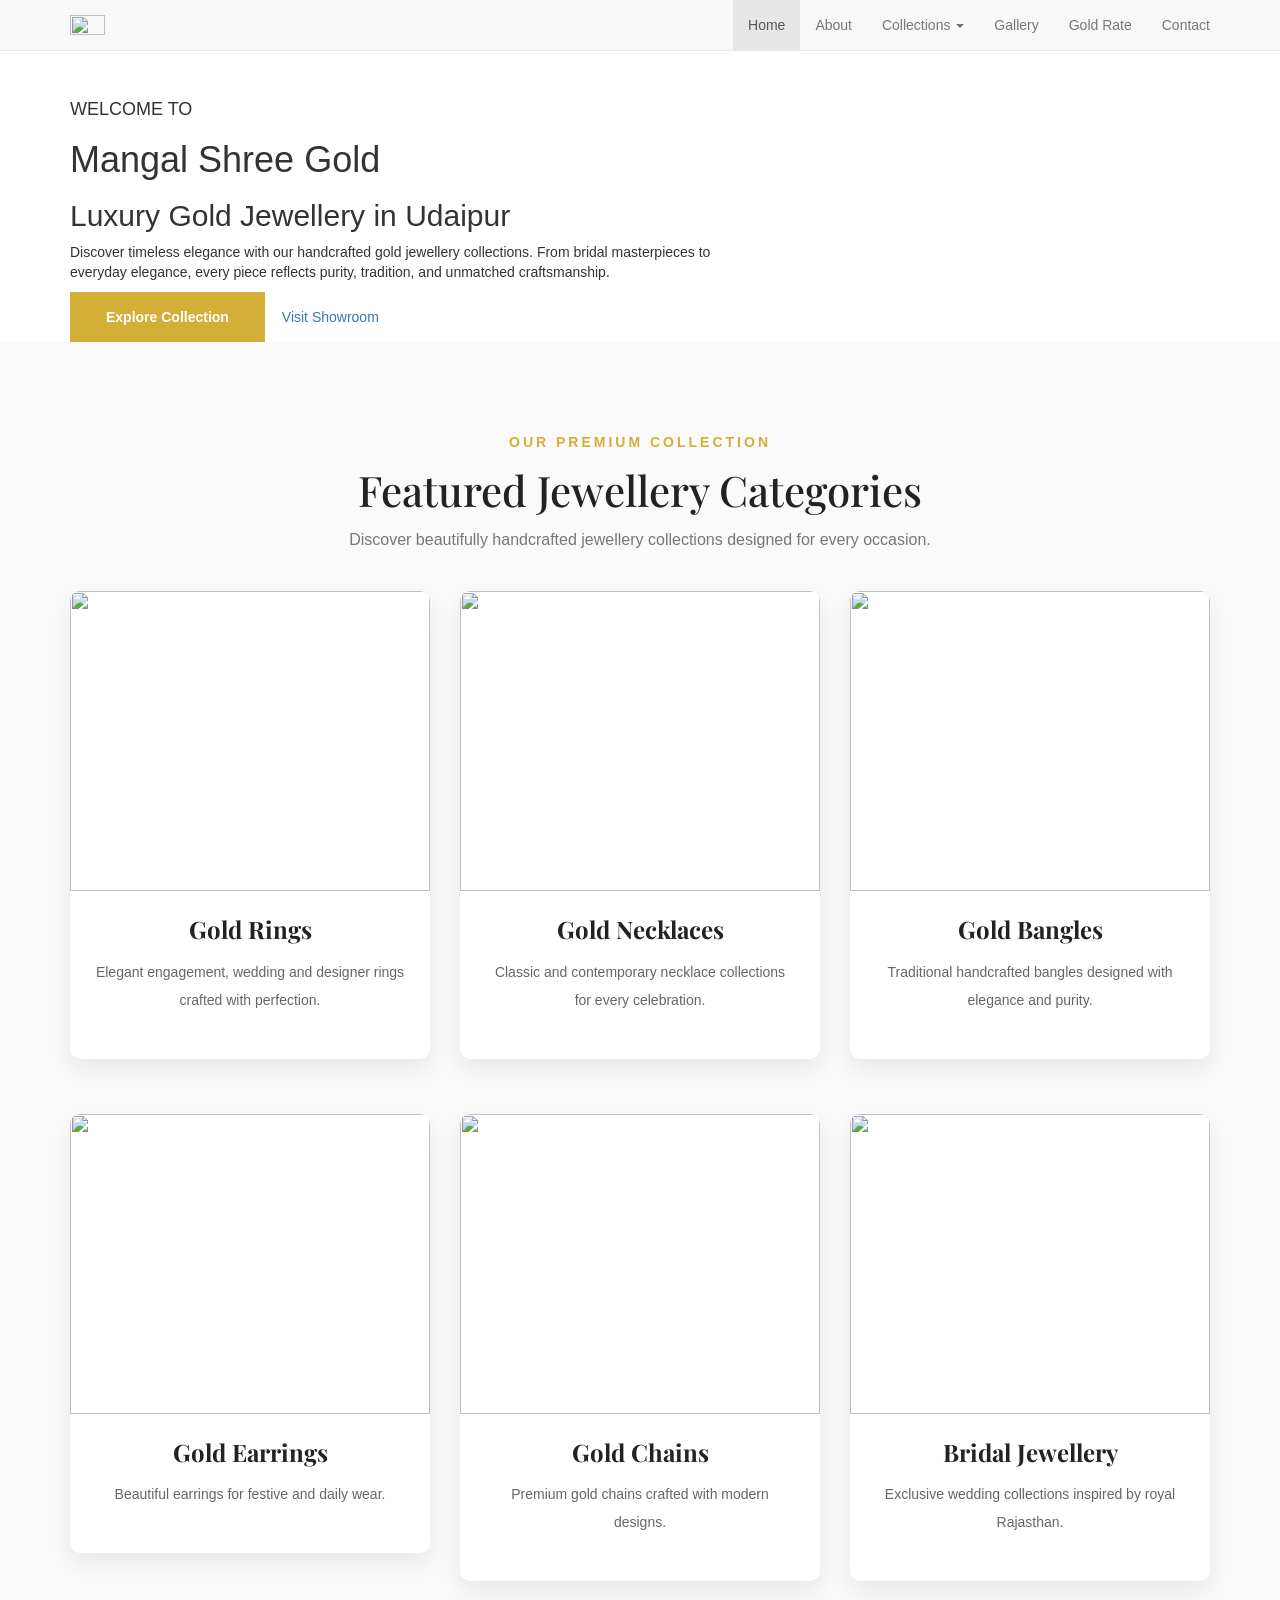
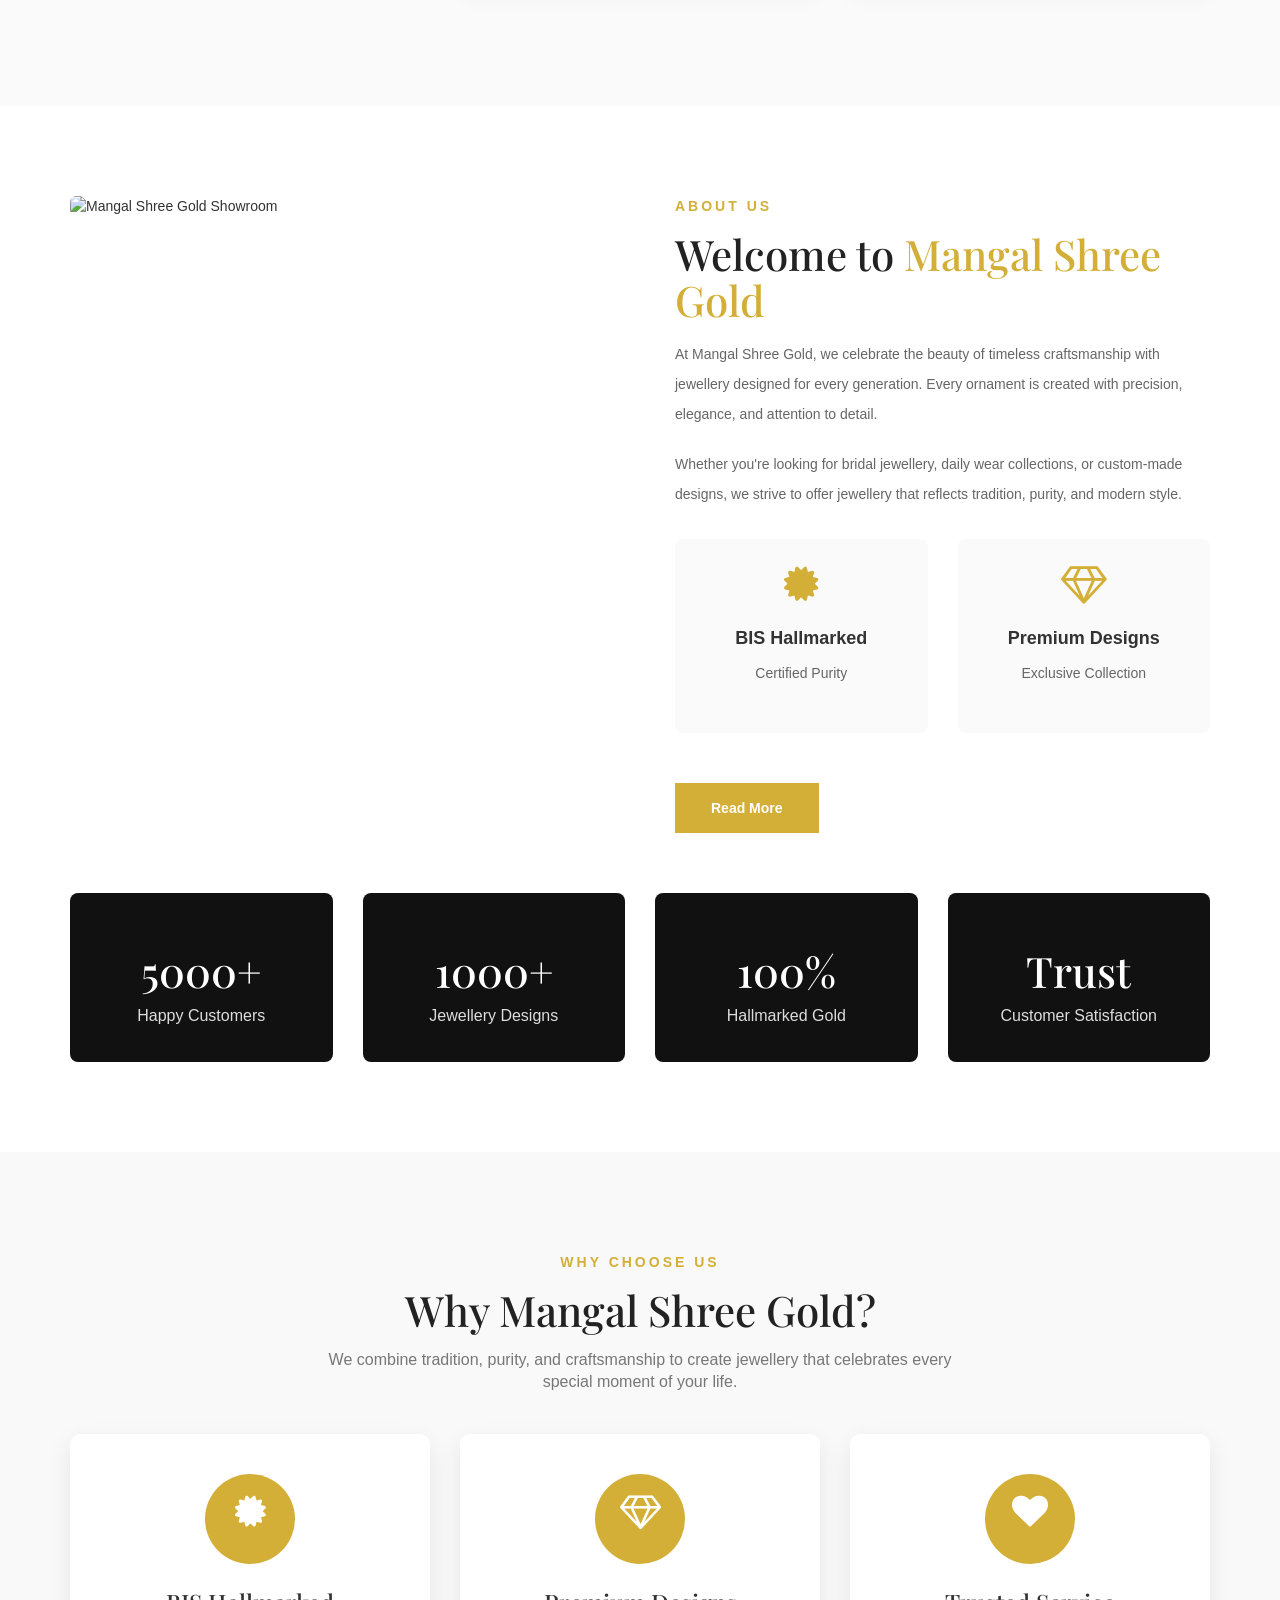
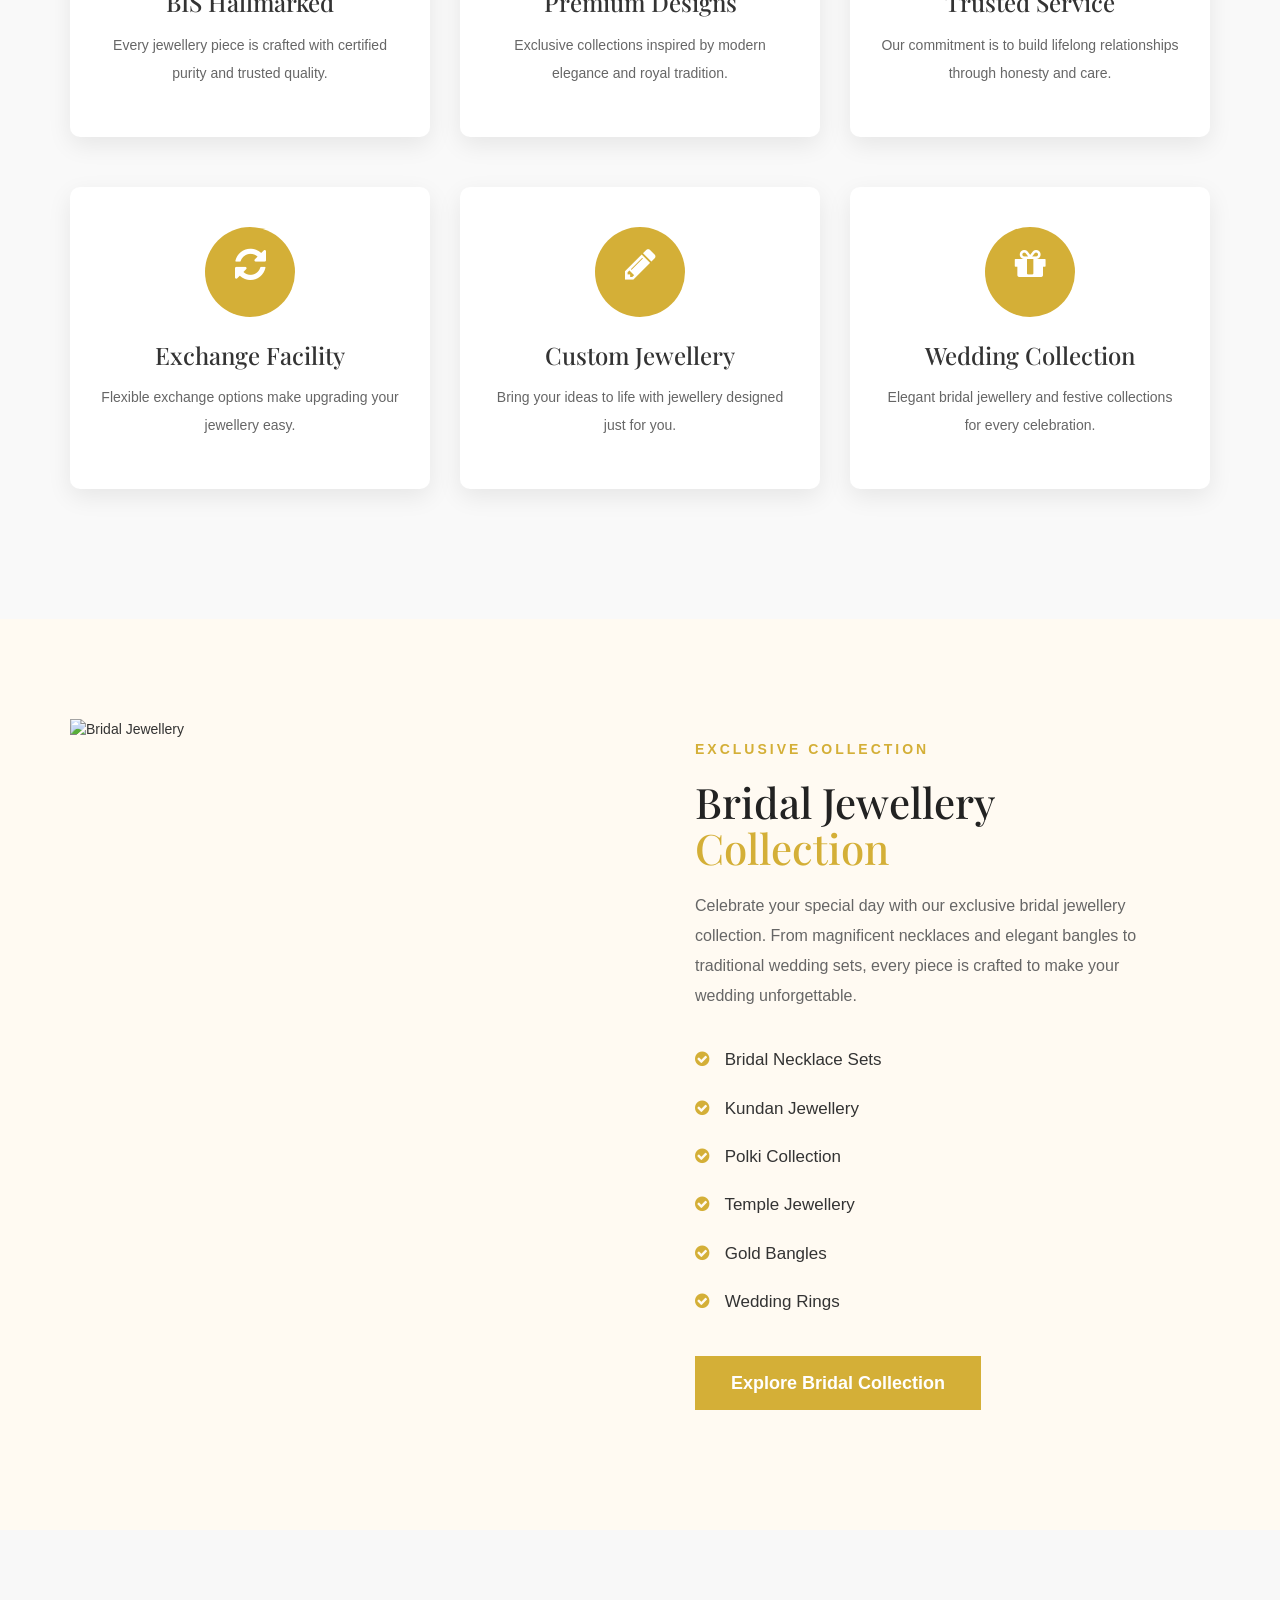
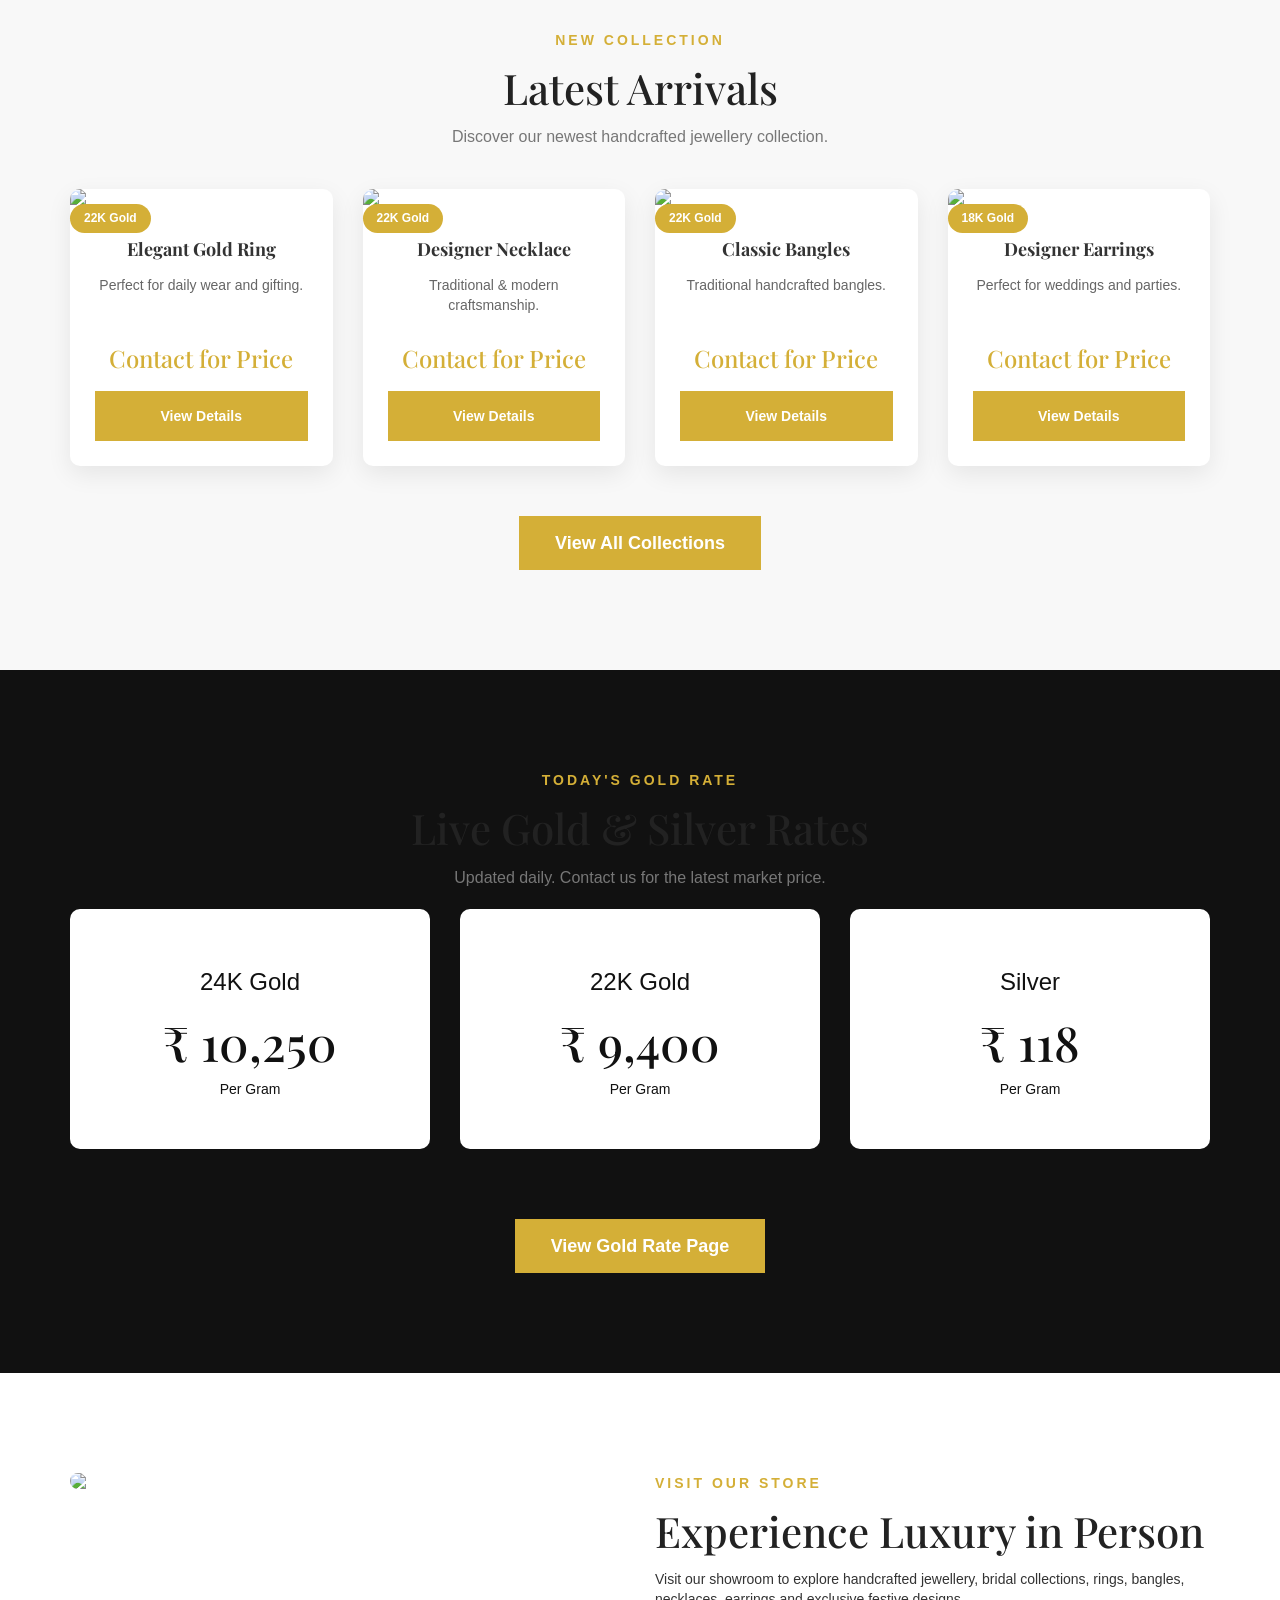
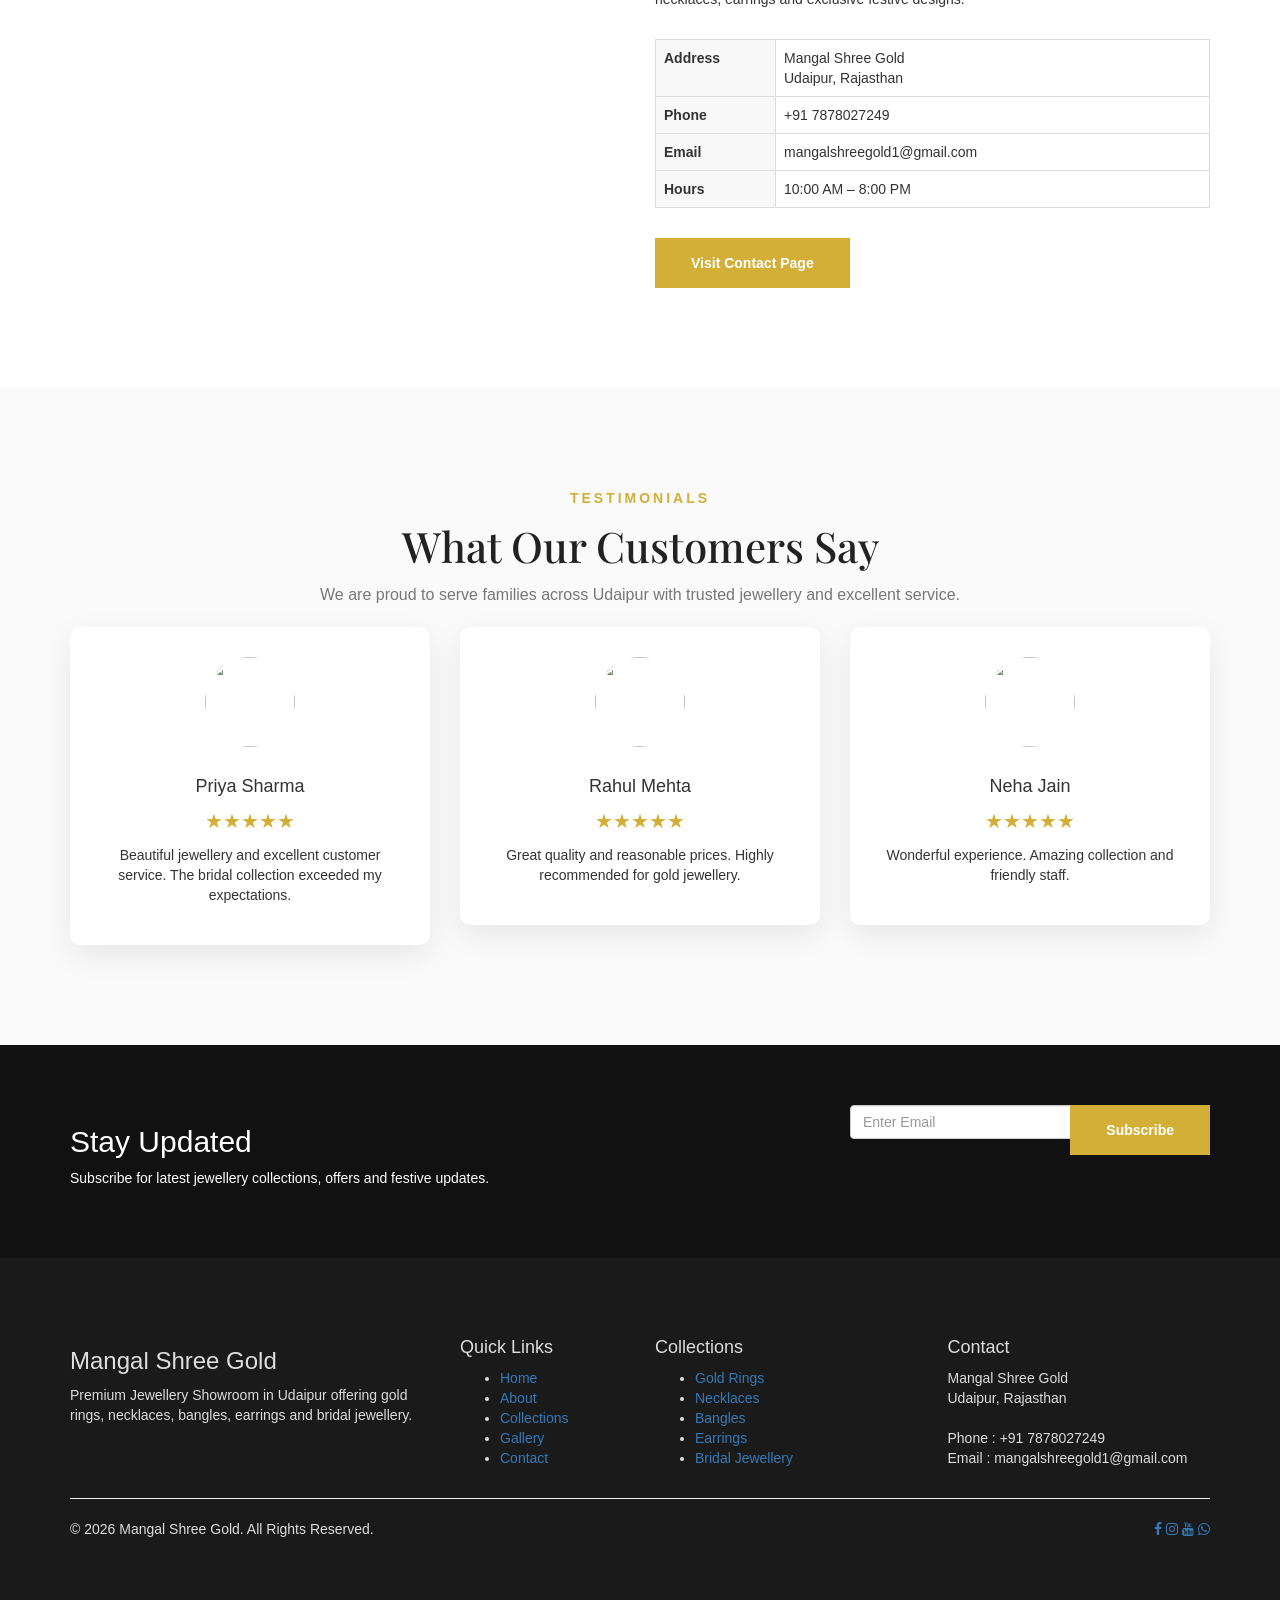
==== index.html @ 7ded0cdd "Add files via upload" ====
<!DOCTYPE html>
<html lang="en">
<head>

<meta charset="UTF-8">
<meta http-equiv="X-UA-Compatible" content="IE=edge">
<meta name="viewport" content="width=device-width, initial-scale=1">

<title>Mangal Shree Gold | Premium Jewellery Showroom in Udaipur</title>

<meta name="description" content="Mangal Shree Gold - Premium Gold Jewellery Showroom in Udaipur. Explore Gold Rings, Necklaces, Bangles, Earrings, Bridal Jewellery and more.">

<meta name="keywords" content="Gold Jewellery Udaipur, Bridal Jewellery, Gold Rings, Gold Necklace, Hallmark Jewellery">

<!-- Bootstrap 3 -->

<link rel="stylesheet"
href="https://maxcdn.bootstrapcdn.com/bootstrap/3.4.1/css/bootstrap.min.css">

<!-- Google Fonts -->

<link href="https://fonts.googleapis.com/css?family=Playfair+Display:400,700|Open+Sans:300,400,600" rel="stylesheet">

<!-- Font Awesome -->

<link rel="stylesheet"
href="https://cdnjs.cloudflare.com/ajax/libs/font-awesome/4.7.0/css/font-awesome.min.css">

<!-- Main CSS -->

<link rel="stylesheet" href="style.css">
<link rel="canonical" href="https://mangalshreegold.com/">

</head>

<body>

<!-- ===========================
TOP HEADER
============================ -->

<div class="top-bar">

<div class="container">

<div class="row">

<div class="col-sm-6">

<p>

<i class="fa fa-phone"></i>

+91 7878027249



<i class="fa fa-envelope"></i>

    mangalshreegold1@gmail.com

</p>

</div>

<div class="col-sm-6 text-right">

<a href="https://www.facebook.com/profile.php?id=61591047127861">
<i class="fa fa-facebook"></i>
</a>

<a href="https://www.instagram.com/mangalshreegold/?hl=enz">
<i class="fa fa-instagram"></i>
</a>

<a href="#">
<i class="fa fa-youtube"></i>
</a>

<a href="#">
<i class="fa fa-whatsapp"></i>
</a>

</div>

</div>

</div>

</div>

<!-- ===========================
NAVIGATION
============================ -->

<nav class="navbar navbar-default navbar-fixed-top main-navbar">

<div class="container">

<div class="navbar-header">

<button type="button"
class="navbar-toggle collapsed"
data-toggle="collapse"
data-target="#mainMenu">

<span class="icon-bar"></span>

<span class="icon-bar"></span>

<span class="icon-bar"></span>

</button>

<a class="navbar-brand" href="index.html">

<img src="images/MSG LOGO.jpg" 
class ="img-responsive logo" height="35px" width="35px" >

</a>

</div>

<div class="collapse navbar-collapse"
id="mainMenu">

<ul class="nav navbar-nav navbar-right">

<li class="active">

<a href="index.html">
Home
</a>

</li>

<li>

<a href="about.html">
About
</a>

</li>

<li class="dropdown">

<a href="#"
class="dropdown-toggle"
data-toggle="dropdown">

Collections

<span class="caret"></span>

</a>

<ul class="dropdown-menu">

<li>

<a href="rings.html">
Gold Rings
</a>

</li>

<li>

<a href="necklaces.html">
Necklaces
</a>

</li>

<li>

<a href="bangles.html">
Bangles
</a>

</li>

<li>

<a href="earrings.html">
Earrings
</a>

</li>

<li>

<a href="chains.html">
Chains
</a>

</li>

<li>

<a href="bridal.html">
Bridal Jewellery
</a>

</li>

</ul>

</li>

<li>

<a href="gallery.html">
Gallery
</a>

</li>

<li>

<a href="gold-rate.html">
Gold Rate
</a>

</li>

<li>

<a href="contact.html">
Contact
</a>

</li>

</ul>

</div>

</div>

</nav>

<!-- ===========================
HERO SECTION
============================ -->

<section class="hero-section">

<div class="hero-overlay">

<div class="container">

<div class="row">

<div class="col-md-7">

<div class="hero-content">
<H1></H1><BR></BR>
<h4>
WELCOME TO
</h4>

<h1>

Mangal Shree Gold

</h1>

<h2>

Luxury Gold Jewellery

in Udaipur

</h2>

<p>

Discover timeless elegance with our handcrafted gold jewellery collections.
From bridal masterpieces to everyday elegance, every piece reflects purity,
tradition, and unmatched craftsmanship.

</p>

<a href="collections.html"
class="btn btn-gold">

Explore Collection

</a>

<a href="contact.html"
class="btn btn-outline">

Visit Showroom

</a>

</div>

</div>

</div>

</div>

</div>

</section>

<!-- ===========================
NEXT SECTION STARTS HERE
Featured Collections
============================ -->
<!-- =========================================
FEATURED COLLECTIONS
========================================= -->

<section class="featured-section">

    <div class="container">
    
    <div class="row">
    
    <div class="col-md-12 text-center">
    
    <span class="section-subtitle">
    Our Premium Collection
    </span>
    
    <h2 class="section-title">
    Featured Jewellery Categories
    </h2>
    
    <p class="section-description">
    
    Discover beautifully handcrafted jewellery collections
    designed for every occasion.
    
    </p>
    
    </div>
    
    </div>
    
    <br><br>
    
    <div class="row">
    
    <!-- Rings -->
    
    <div class="col-md-4 col-sm-6">
    
    <div class="collection-card">
    
    <div class="collection-images">
    
    <img src="images/ring.jpg"
    class="img-responsive">
    
    <div class="collection-overlay">
    
    <a href="rings.html"
    class="btn btn-gold">
    
    View Collection
    
    </a>
    
    </div>
    
    </div>
    
    <div class="collection-content">
    
    <h3>Gold Rings</h3>
    
    <p>
    
    Elegant engagement,
    wedding and designer rings
    crafted with perfection.
    
    </p>
    
    </div>
    
    </div>
    
    </div>
    
    <!-- Necklace -->
    
    <div class="col-md-4 col-sm-6">
    
    <div class="collection-card">
    
    <div class="collection-images">
    
    <img src="images/nacklace.jpg"
    class="img-responsive">
    
    <div class="collection-overlay">
    
    <a href="necklaces.html"
    class="btn btn-gold">
    
    View Collection
    
    </a>
    
    </div>
    
    </div>
    
    <div class="collection-content">
    
    <h3>Gold Necklaces</h3>
    
    <p>
    
    Classic and contemporary
    necklace collections
    for every celebration.
    
    </p>
    
    </div>
    
    </div>
    
    </div>
    
    <!-- Bangles -->
    
    <div class="col-md-4 col-sm-6">
    
    <div class="collection-card">
    
    <div class="collection-images">
    
    <img src="images/bangales.jpg"
    class="img-responsive">
    
    <div class="collection-overlay">
    
    <a href="bangles.html"
    class="btn btn-gold">
    
    View Collection
    
    </a>
    
    </div>
    
    </div>
    
    <div class="collection-content">
    
    <h3>Gold Bangles</h3>
    
    <p>
    
    Traditional handcrafted bangles
    designed with elegance
    and purity.
    
    </p>
    
    </div>
    
    </div>
    
    </div>
    
    </div>
    
    <br>
    
    <div class="row">
    
    <!-- Earrings -->
    
    <div class="col-md-4 col-sm-6">
    
    <div class="collection-card">
    
    <div class="collection-images">
    
    <img src="images/earrings.jpg"
    class="img-responsive">
    
    <div class="collection-overlay">
    
    <a href="earrings.html"
    class="btn btn-gold">
    
    View Collection
    
    </a>
    
    </div>
    
    </div>
    
    <div class="collection-content">
    
    <h3>Gold Earrings</h3>
    
    <p>
    
    Beautiful earrings
    for festive and
    daily wear.
    
    </p>
    
    </div>
    
    </div>
    
    </div>
    
    <!-- Chains -->
    
    <div class="col-md-4 col-sm-6">
    
    <div class="collection-card">
    
    <div class="collection-images">
    
    <img src="images/chain.jpg"
    class="img-responsive">
    
    <div class="collection-overlay">
    
    <a href="chains.html"
    class="btn btn-gold">
    
    View Collection
    
    </a>
    
    </div>
    
    </div>
    
    <div class="collection-content">
    
    <h3>Gold Chains</h3>
    
    <p>
    
    Premium gold chains
    crafted with modern
    designs.
    
    </p>
    
    </div>
    
    </div>
    
    </div>
    
    <!-- Bridal -->
    
    <div class="col-md-4 col-sm-6">
    
    <div class="collection-card">
    
    <div class="collection-images">
    
    <img src="images/bridal jewellery.jpg"
    class="img-responsive">
    
    <div class="collection-overlay">
    
    <a href="bridal.html"
    class="btn btn-gold">
    
    View Collection
    
    </a>
    
    </div>
    
    </div>
    
    <div class="collection-content">
    
    <h3>Bridal Jewellery</h3>
    
    <p>
    
    Exclusive wedding
    collections inspired by
    royal Rajasthan.
    
    </p>
    
    </div>
    
    </div>
    
    </div>
    
    </div>
    
    </div>
    
    </section>
    <!-- ==========================================
ABOUT SECTION
=========================================== -->

<section class="about-section">

    <div class="container">
    
    <div class="row">
    
    <!-- Left images -->
    
    <div class="col-md-6">
    
    <div class="about-images">
    
    <img src="images/MSG LOGO.jpg"
    class="img-responsive img-rounded"
    alt="Mangal Shree Gold Showroom">
    
    </div>
    
    </div>
    
    <!-- Right Content -->
    
    <div class="col-md-6">
    
    <div class="about-content">
    
    <span class="section-subtitle">
    
    ABOUT US
    
    </span>
    
    <h2 class="section-title">
    
    Welcome to
    
    <span class="gold-text">
    
    Mangal Shree Gold
    
    </span>
    
    </h2>
    
    <p>
    
    At Mangal Shree Gold, we celebrate the beauty of timeless craftsmanship
    with jewellery designed for every generation. Every ornament is created
    with precision, elegance, and attention to detail.
    
    </p>
    
    <p>
    
    Whether you're looking for bridal jewellery, daily wear collections,
    or custom-made designs, we strive to offer jewellery that reflects
    tradition, purity, and modern style.
    
    </p>
    
    <div class="row about-feature">
    
    <div class="col-xs-6">
    
    <div class="feature-box">
    
    <i class="fa fa-certificate"></i>
    
    <h4>BIS Hallmarked</h4>
    
    <p>Certified Purity</p>
    
    </div>
    
    </div>
    
    <div class="col-xs-6">
    
    <div class="feature-box">
    
    <i class="fa fa-diamond"></i>
    
    <h4>Premium Designs</h4>
    
    <p>Exclusive Collection</p>
    
    </div>
    
    </div>
    
    </div>
    
    <a href="about.html" class="btn btn-gold">
    
    Read More
    
    </a>
    
    </div>
    
    </div>
    
    </div>
    
    <br><br>
    
    <!-- Statistics -->
    
    <div class="row">
    
    <div class="col-md-3 col-sm-6">
    
    <div class="counter-box">
    
    <h2>5000+</h2>
    
    <p>Happy Customers</p>
    
    </div>
    
    </div>
    
    <div class="col-md-3 col-sm-6">
    
    <div class="counter-box">
    
    <h2>1000+</h2>
    
    <p>Jewellery Designs</p>
    
    </div>
    
    </div>
    
    <div class="col-md-3 col-sm-6">
    
    <div class="counter-box">
    
    <h2>100%</h2>
    
    <p>Hallmarked Gold</p>
    
    </div>
    
    </div>
    
    <div class="col-md-3 col-sm-6">
    
    <div class="counter-box">
    
    <h2>Trust</h2>
    
    <p>Customer Satisfaction</p>
    
    </div>
    
    </div>
    
    </div>
    
    </div>
    
    </section>
    <!-- ==========================================
WHY CHOOSE US
=========================================== -->

<section class="why-section">

    <div class="container">
    
    <div class="row">
    
    <div class="col-md-12 text-center">
    
    <span class="section-subtitle">
    WHY CHOOSE US
    </span>
    
    <h2 class="section-title">
    Why Mangal Shree Gold?
    </h2>
    
    <p class="section-description">
    
    We combine tradition, purity, and craftsmanship to create jewellery that
    celebrates every special moment of your life.
    
    </p>
    
    </div>
    
    </div>
    
    <br><br>
    
    <div class="row">
    
    <!-- Card 1 -->
    
    <div class="col-md-4 col-sm-6">
    
    <div class="why-card">
    
    <div class="icon-circle">
    
    <i class="fa fa-certificate"></i>
    
    </div>
    
    <h3>BIS Hallmarked</h3>
    
    <p>
    
    Every jewellery piece is crafted with certified purity and trusted quality.
    
    </p>
    
    </div>
    
    </div>
    
    <!-- Card 2 -->
    
    <div class="col-md-4 col-sm-6">
    
    <div class="why-card">
    
    <div class="icon-circle">
    
    <i class="fa fa-diamond"></i>
    
    </div>
    
    <h3>Premium Designs</h3>
    
    <p>
    
    Exclusive collections inspired by modern elegance and royal tradition.
    
    </p>
    
    </div>
    
    </div>
    
    <!-- Card 3 -->
    
    <div class="col-md-4 col-sm-6">
    
    <div class="why-card">
    
    <div class="icon-circle">
    
    <i class="fa fa-heart"></i>
    
    </div>
    
    <h3>Trusted Service</h3>
    
    <p>
    
    Our commitment is to build lifelong relationships through honesty and care.
    
    </p>
    
    </div>
    
    </div>
    
    </div>
    
    <br>
    
    <div class="row">
    
    <!-- Card 4 -->
    
    <div class="col-md-4 col-sm-6">
    
    <div class="why-card">
    
    <div class="icon-circle">
    
    <i class="fa fa-refresh"></i>
    
    </div>
    
    <h3>Exchange Facility</h3>
    
    <p>
    
    Flexible exchange options make upgrading your jewellery easy.
    
    </p>
    
    </div>
    
    </div>
    
    <!-- Card 5 -->
    
    <div class="col-md-4 col-sm-6">
    
    <div class="why-card">
    
    <div class="icon-circle">
    
    <i class="fa fa-pencil"></i>
    
    </div>
    
    <h3>Custom Jewellery</h3>
    
    <p>
    
    Bring your ideas to life with jewellery designed just for you.
    
    </p>
    
    </div>
    
    </div>
    
    <!-- Card 6 -->
    
    <div class="col-md-4 col-sm-6">
    
    <div class="why-card">
    
    <div class="icon-circle">
    
    <i class="fa fa-gift"></i>
    
    </div>
    
    <h3>Wedding Collection</h3>
    
    <p>
    
    Elegant bridal jewellery and festive collections for every celebration.
    
    </p>
    
    </div>
    
    </div>
    
    </div>
    
    </div>
    
    </section>
    <!-- ==========================================
BRIDAL COLLECTION
=========================================== -->

<section class="bridal-section">

    <div class="container">

        <div class="row">

            <!-- Bridal images -->

            <div class="col-md-6">

                <div class="bridal-images">

                    <img src="images/bridal jewellery.jpg"
                         class="img-responsive"
                         alt="Bridal Jewellery">

                </div>

            </div>

            <!-- Bridal Content -->

            <div class="col-md-6">

                <div class="bridal-content">

                    <span class="section-subtitle">
                        EXCLUSIVE COLLECTION
                    </span>

                    <h2 class="section-title">

                        Bridal Jewellery
                        <span class="gold-text">
                            Collection
                        </span>

                    </h2>

                    <p>

                        Celebrate your special day with our exclusive bridal
                        jewellery collection. From magnificent necklaces and
                        elegant bangles to traditional wedding sets, every piece
                        is crafted to make your wedding unforgettable.

                    </p>

                    <ul class="bridal-list">

                        <li>
                            <i class="fa fa-check-circle"></i>
                            Bridal Necklace Sets
                        </li>

                        <li>
                            <i class="fa fa-check-circle"></i>
                            Kundan Jewellery
                        </li>

                        <li>
                            <i class="fa fa-check-circle"></i>
                            Polki Collection
                        </li>

                        <li>
                            <i class="fa fa-check-circle"></i>
                            Temple Jewellery
                        </li>

                        <li>
                            <i class="fa fa-check-circle"></i>
                            Gold Bangles
                        </li>

                        <li>
                            <i class="fa fa-check-circle"></i>
                            Wedding Rings
                        </li>

                    </ul>

                    <br>

                    <a href="bridal.html" class="btn btn-gold btn-lg">

                        Explore Bridal Collection

                    </a>

                </div>

            </div>

        </div>

    </div>

</section>
<!-- ==========================================
LATEST ARRIVALS
========================================== -->

<section class="latest-section">

    <div class="container">
    
    <div class="row">
    
    <div class="col-md-12 text-center">
    
    <span class="section-subtitle">
    
    NEW COLLECTION
    
    </span>
    
    <h2 class="section-title">
    
    Latest Arrivals
    
    </h2>
    
    <p class="section-description">
    
    Discover our newest handcrafted jewellery collection.
    
    </p>
    
    </div>
    
    </div>
    
    <br><br>
    
    <div class="row">
    
    <!-- Product 1 -->
    
    <div class="col-md-3 col-sm-6">
    
    <div class="product-card">
    
    <div class="product-images">
    
    <img src="images/ring.jpg"
    class="img-responsive">
    
    <span class="product-tag">
    
    22K Gold
    
    </span>
    
    </div>
    
    <div class="product-content">
    
    <h4>Elegant Gold Ring</h4>
    
    <p>
    
    Perfect for daily wear and gifting.
    
    </p>
    
    <h3>
    
    Contact for Price
    
    </h3>
    
    <a href="rings.html"
    class="btn btn-gold btn-block">
    
    View Details
    
    </a>
    
    </div>
    
    </div>
    
    </div>
    
    <!-- Product 2 -->
    
    <div class="col-md-3 col-sm-6">
    
    <div class="product-card">
    
    <div class="product-images">
    
    <img src="images/nacklace.jpg"
    class="img-responsive">
    
    <span class="product-tag">
    
    22K Gold
    
    </span>
    
    </div>
    
    <div class="product-content">
    
    <h4>Designer Necklace</h4>
    
    <p>
    
    Traditional & modern craftsmanship.
    
    </p>
    
    <h3>
    
    Contact for Price
    
    </h3>
    
    <a href="necklaces.html"
    class="btn btn-gold btn-block">
    
    View Details
    
    </a>
    
    </div>
    
    </div>
    
    </div>
    
    <!-- Product 3 -->
    
    <div class="col-md-3 col-sm-6">
    
    <div class="product-card">
    
    <div class="product-images">
    
    <img src="images/bangales.jpg"
    class="img-responsive">
    
    <span class="product-tag">
    
    22K Gold
    
    </span>
    
    </div>
    
    <div class="product-content">
    
    <h4>Classic Bangles</h4>
    
    <p>
    
    Traditional handcrafted bangles.
    
    </p>
    
    <h3>
    
    Contact for Price
    
    </h3>
    
    <a href="bangles.html"
    class="btn btn-gold btn-block">
    
    View Details
    
    </a>
    
    </div>
    
    </div>
    
    </div>
    
    <!-- Product 4 -->
    
    <div class="col-md-3 col-sm-6">
    
    <div class="product-card">
    
    <div class="product-images">
    
    <img src="images/earrings.jpg"
    class="img-responsive">
    
    <span class="product-tag">
    
    18K Gold
    
    </span>
    
    </div>
    
    <div class="product-content">
    
    <h4>Designer Earrings</h4>
    
    <p>
    
    Perfect for weddings and parties.
    
    </p>
    
    <h3>
    
    Contact for Price
    
    </h3>
    
    <a href="earrings.html"
    class="btn btn-gold btn-block">
    
    View Details
    
    </a>
    
    </div>
    
    </div>
    
    </div>
    
    </div>
    
    <br>
    
    <div class="text-center">
    
    <a href="collections.html"
    class="btn btn-lg btn-gold">
    
    View All Collections
    
    </a>
    
    </div>
    
    </div>
    
    </section>
    <!-- ==========================================
TODAY'S GOLD RATE
========================================== -->

<section class="gold-rate-section">

    <div class="container">
    
    <div class="row">
    
    <div class="col-md-12 text-center">
    
    <span class="section-subtitle">
    Today's Gold Rate
    </span>
    
    <h2 class="section-title">
    Live Gold & Silver Rates
    </h2>
    
    <p class="section-description">
    Updated daily. Contact us for the latest market price.
    </p>
    
    </div>
    
    </div>
    
    <br>
    
    <div class="row">
    
    <div class="col-md-4">
    
    <div class="rate-card">
    
    <h3>24K Gold</h3>
    
    <h1>₹ 10,250</h1>
    
    <p>Per Gram</p>
    
    </div>
    
    </div>
    
    <div class="col-md-4">
    
    <div class="rate-card">
    
    <h3>22K Gold</h3>
    
    <h1>₹ 9,400</h1>
    
    <p>Per Gram</p>
    
    </div>
    
    </div>
    
    <div class="col-md-4">
    
    <div class="rate-card">
    
    <h3>Silver</h3>
    
    <h1>₹ 118</h1>
    
    <p>Per Gram</p>
    
    </div>
    
    </div>
    
    </div>
    
    <div class="text-center" style="margin-top:40px;">
    
    <a href="gold-rate.html" class="btn btn-gold btn-lg">
    View Gold Rate Page
    </a>
    
    </div>
    
    </div>
    
    </section>
    
    <!-- ==========================================
    VISIT OUR SHOWROOM
    ========================================== -->
    
    <section class="showroom-section">
    
    <div class="container">
    
    <div class="row">
    
    <div class="col-md-6">
    
    <img src="images/MSG LOGO.jpg"
    class="img-responsive img-rounded">
    
    </div>
    
    <div class="col-md-6">
    
    <span class="section-subtitle">
    
    VISIT OUR STORE
    
    </span>
    
    <h2 class="section-title">
    
    Experience Luxury in Person
    
    </h2>
    
    <p>
    
    Visit our showroom to explore handcrafted jewellery,
    bridal collections, rings, bangles, necklaces,
    earrings and exclusive festive designs.
    
    </p>
    
    <table class="table table-bordered">
    
    <tr>
    
    <th>Address</th>
    
    <td>
    Mangal Shree Gold<br>
    Udaipur, Rajasthan
    </td>
    
    </tr>
    
    <tr>
    
    <th>Phone</th>
    
    <td>
    +91 7878027249
    </td>
    
    </tr>
    
    <tr>
    
    <th>Email</th>
    
    <td>
    mangalshreegold1@gmail.com
    </td>
    
    </tr>
    
    <tr>
    
    <th>Hours</th>
    
    <td>
    10:00 AM – 8:00 PM
    </td>
    
    </tr>
    
    </table>
    
    <a href="contact.html"
    class="btn btn-gold">
    
    Visit Contact Page
    
    </a>
    
    </div>
    
    </div>
    
    </div>
    
    </section>
    <!-- ==========================================
TESTIMONIALS
========================================== -->

<section class="testimonial-section">

    <div class="container">
    
    <div class="row">
    
    <div class="col-md-12 text-center">
    
    <span class="section-subtitle">
    Testimonials
    </span>
    
    <h2 class="section-title">
    What Our Customers Say
    </h2>
    
    <p class="section-description">
    We are proud to serve families across Udaipur with trusted jewellery and excellent service.
    </p>
    
    </div>
    
    </div>
    
    <br>
    
    <div class="row">
    
    <div class="col-md-4">
    
    <div class="testimonial-card">
    
    <img src="images/priya.jpg" class="img-circle customer-img">
    
    <h4>Priya Sharma</h4>
    
    <p class="stars">
    ★★★★★
    </p>
    
    <p>
    
    Beautiful jewellery and excellent customer service.
    The bridal collection exceeded my expectations.
    
    </p>
    
    </div>
    
    </div>
    
    <div class="col-md-4">
    
    <div class="testimonial-card">
    
    <img src="images/rahul.jpg" class="img-circle customer-img">
    
    <h4>Rahul Mehta</h4>
    
    <p class="stars">
    ★★★★★
    </p>
    
    <p>
    
    Great quality and reasonable prices.
    Highly recommended for gold jewellery.
    
    </p>
    
    </div>
    
    </div>
    
    <div class="col-md-4">
    
    <div class="testimonial-card">
    
    <img src="images/neha.jpg" class="img-circle customer-img">
    
    <h4>Neha Jain</h4>
    
    <p class="stars">
    ★★★★★
    </p>
    
    <p>
    
    Wonderful experience.
    Amazing collection and friendly staff.
    
    </p>
    
    </div>
    
    </div>
    
    </div>
    
    </div>
    
    </section>
    
    <!-- ==========================================
    NEWSLETTER
    ========================================== -->
    
    <section class="newsletter">
    
    <div class="container">
    
    <div class="row">
    
    <div class="col-md-8">
    
    <h2>
    
    Stay Updated
    
    </h2>
    
    <p>
    
    Subscribe for latest jewellery collections,
    offers and festive updates.
    
    </p>
    
    </div>
    
    <div class="col-md-4">
    
    <form>
    
    <div class="input-group">
    
    <input
    type="email"
    class="form-control"
    placeholder="Enter Email">
    
    <span class="input-group-btn">
    
    <button class="btn btn-gold">
    
    Subscribe
    
    </button>
    
    </span>
    
    </div>
    
    </form>
    
    </div>
    
    </div>
    
    </div>
    
    </section>
    
    <!-- ==========================================
    FOOTER
    ========================================== -->
    
    <footer class="footer">
    
    <div class="container">
    
    <div class="row">
    
    <div class="col-md-4">
    
    <h3>Mangal Shree Gold</h3>
    
    <p>
    
    Premium Jewellery Showroom in Udaipur
    offering gold rings, necklaces, bangles,
    earrings and bridal jewellery.
    
    </p>
    
    </div>
    
    <div class="col-md-2">
    
    <h4>Quick Links</h4>
    
    <ul class="footer-links">
    
    <li><a href="index.html">Home</a></li>
    
    <li><a href="about.html">About</a></li>
    
    <li><a href="collections.html">Collections</a></li>
    
    <li><a href="gallery.html">Gallery</a></li>
    
    <li><a href="contact.html">Contact</a></li>
    
    </ul>
    
    </div>
    
    <div class="col-md-3">
    
    <h4>Collections</h4>
    
    <ul class="footer-links">
    
    <li><a href="rings.html">Gold Rings</a></li>
    
    <li><a href="necklaces.html">Necklaces</a></li>
    
    <li><a href="bangles.html">Bangles</a></li>
    
    <li><a href="earrings.html">Earrings</a></li>
    
    <li><a href="bridal.html">Bridal Jewellery</a></li>
    
    </ul>
    
    </div>
    
    <div class="col-md-3">
    
    <h4>Contact</h4>
    
    <p>
    
    Mangal Shree Gold
    
    <br>
    
    Udaipur, Rajasthan
    
    <br><br>
    
    Phone :
    
    +91 7878027249
    
    <br>
    
    Email :
    
   mangalshreegold1@gmail.com
    
    </p>
    
    </div>
    
    </div>
    
    <hr>
    
    <div class="row">
    
    <div class="col-md-6">
    
    <p>
    
    © 2026 Mangal Shree Gold.
    
    All Rights Reserved.
    
    </p>
    
    </div>
    
    <div class="col-md-6 text-right">
    
    <a href="https://www.facebook.com/profile.php?id=61591047127861"><i class="fa fa-facebook"></i></a>
    
    <a href="https://www.instagram.com/mangalshreegold/"><i class="fa fa-instagram"></i></a>
    
    <a href="https://www.youtube.com/@MANGALSHREEGOLD"><i class="fa fa-youtube"></i></a>
    
    <a href="https://wa.me/917878027249"><i class="fa fa-whatsapp"></i></a>
    
    </div>
    
    </div>
    
    </div>
    
    </footer>
    
    <!-- Bootstrap JS -->
    
    <script src="https://ajax.googleapis.com/ajax/libs/jquery/3.7.1/jquery.min.js"></script>
    
    <script src="https://maxcdn.bootstrapcdn.com/bootstrap/3.4.1/js/bootstrap.min.js"></script>
    
    </body>
    
    </html>
---- style.css ----
/*==============================
FEATURED COLLECTION
==============================*/

.featured-section{
    padding:90px 0;
    background:#fafafa;
}

.section-subtitle{

    color:#d4af37;

    text-transform:uppercase;

    letter-spacing:3px;

    font-weight:600;

    font-size:14px;

}

.section-title{

    font-size:42px;

    font-family:'Playfair Display',serif;

    margin:15px 0;

    color:#222;

}

.section-description{

    max-width:650px;

    margin:auto;

    color:#777;

    font-size:16px;

}

.collection-card{

    background:#fff;

    overflow:hidden;

    border-radius:8px;

    margin-bottom:30px;

    box-shadow:0 10px 30px rgba(0,0,0,.08);

    transition:.4s;

}

.collection-card:hover{

    transform:translateY(-12px);

    box-shadow:0 20px 45px rgba(0,0,0,.15);

}

.collection-image{

    position:relative;

    overflow:hidden;

}

.collection-image img{

    width:100%;

    height:320px;

    object-fit:cover;

    transition:.6s;

}

.collection-card:hover img{

    transform:scale(1.08);

}

.collection-overlay{

    position:absolute;

    top:0;

    left:0;

    width:100%;

    height:100%;

    background:rgba(0,0,0,.55);

    display:flex;

    justify-content:center;

    align-items:center;

    opacity:0;

    transition:.5s;

}

.collection-card:hover .collection-overlay{

    opacity:1;

}

.collection-content{

    padding:25px;

    text-align:center;

}

.collection-content h3{

    margin-top:0;

    color:#222;

    font-weight:bold;

}

.collection-content p{

    color:#777;

    line-height:28px;

}

.btn-gold{

    background:#d4af37;

    color:#fff;

    padding:10px 22px;

    border-radius:0;

}

.btn-gold:hover{

    background:#b99225;

    color:#fff;

}
/*==================================
ABOUT SECTION
==================================*/

.about-section{

    padding:90px 0;
    
    background:#fff;
    
    }
    
    .about-image{
    
    overflow:hidden;
    
    border-radius:10px;
    
    box-shadow:0 20px 40px rgba(0,0,0,.10);
    
    }
    
    .about-image img{
    
    width:100%;
    
    transition:.6s;
    
    }
    
    .about-image:hover img{
    
    transform:scale(1.05);
    
    }
    
    .about-content{
    
    padding-left:20px;
    
    }
    
    .gold-text{
    
    color:#d4af37;
    
    }
    
    .about-content p{
    
    color:#666;
    
    line-height:30px;
    
    margin-bottom:20px;
    
    }
    
    .about-feature{
    
    margin-top:30px;
    
    margin-bottom:30px;
    
    }
    
    .feature-box{
    
    background:#fafafa;
    
    padding:25px;
    
    text-align:center;
    
    border-radius:8px;
    
    transition:.4s;
    
    margin-bottom:20px;
    
    }
    
    .feature-box:hover{
    
    background:#d4af37;
    
    color:#fff;
    
    transform:translateY(-8px);
    
    }
    
    .feature-box:hover p{
    
    color:#fff;
    
    }
    
    .feature-box i{
    
    font-size:40px;
    
    margin-bottom:15px;
    
    color:#d4af37;
    
    }
    
    .feature-box:hover i{
    
    color:#fff;
    
    }
    
    .feature-box h4{
    
    font-weight:bold;
    
    margin-bottom:10px;
    
    }
    
    .counter-box{
    
    background:#111;
    
    padding:35px;
    
    text-align:center;
    
    margin-top:20px;
    
    border-radius:8px;
    
    transition:.4s;
    
    }
    
    .counter-box:hover{
    
    background:#d4af37;
    
    }
    
    .counter-box h2{
    
    color:#fff;
    
    font-size:42px;
    
    margin-bottom:10px;
    
    font-family:'Playfair Display',serif;
    
    }
    
    .counter-box p{
    
    color:#ddd;
    
    font-size:16px;
    
    margin:0;
    
    }
    
    .counter-box:hover p{
    
    color:#fff;
    
    }
    /*=========================================
WHY CHOOSE US
==========================================*/

.why-section{

    padding:100px 0;
    
    background:#f9f9f9;
    
    }
    
    .why-card{
    
    background:#fff;
    
    padding:40px 30px;
    
    text-align:center;
    
    border-radius:10px;
    
    margin-bottom:30px;
    
    transition:.4s;
    
    box-shadow:0 8px 25px rgba(0,0,0,.08);
    
    }
    
    .why-card:hover{
    
    background:#111;
    
    transform:translateY(-10px);
    
    }
    
    .why-card:hover h3{
    
    color:#d4af37;
    
    }
    
    .why-card:hover p{
    
    color:#ddd;
    
    }
    
    .icon-circle{
    
    width:90px;
    
    height:90px;
    
    margin:auto;
    
    border-radius:50%;
    
    background:#d4af37;
    
    line-height:90px;
    
    margin-bottom:25px;
    
    transition:.4s;
    
    }
    
    .icon-circle i{
    
    font-size:36px;
    
    color:#fff;
    
    }
    
    .why-card:hover .icon-circle{
    
    transform:rotate(360deg);
    
    background:#fff;
    
    }
    
    .why-card:hover .icon-circle i{
    
    color:#d4af37;
    
    }
    
    .why-card h3{
    
    font-family:'Playfair Display',serif;
    
    margin-bottom:15px;
    
    font-size:24px;
    
    }
    
    .why-card p{
    
    color:#666;
    
    line-height:28px;
    
    }
    /*==================================
BRIDAL SECTION
==================================*/

.bridal-section{

    padding:100px 0;
    
    background:#fffaf2;
    
    }
    
    .bridal-image{
    
    overflow:hidden;
    
    border-radius:10px;
    
    box-shadow:0 15px 35px rgba(0,0,0,.15);
    
    }
    
    .bridal-image img{
    
    width:100%;
    
    transition:.6s;
    
    }
    
    .bridal-image:hover img{
    
    transform:scale(1.05);
    
    }
    
    .bridal-content{
    
    padding:20px 40px;
    
    }
    
    .bridal-content h2{
    
    font-size:42px;
    
    font-family:'Playfair Display',serif;
    
    margin:20px 0;
    
    color:#222;
    
    }
    
    .bridal-content p{
    
    line-height:30px;
    
    font-size:16px;
    
    color:#666;
    
    }
    
    .bridal-list{
    
    margin-top:25px;
    
    padding:0;
    
    list-style:none;
    
    }
    
    .bridal-list li{
    
    padding:12px 0;
    
    font-size:17px;
    
    }
    
    .bridal-list i{
    
    color:#d4af37;
    
    margin-right:10px;
    
    }
    
    .btn-gold{
    
    background:#d4af37;
    
    color:#fff;
    
    border-radius:0;
    
    padding:14px 35px;
    
    font-weight:bold;
    
    transition:.4s;
    
    }
    
    .btn-gold:hover{
    
    background:#111;
    
    color:#fff;
    
    }
    /*======================================
LATEST ARRIVALS
=======================================*/

.latest-section{

    padding:100px 0;
    
    background:#f8f8f8;
    
    }
    
    .product-card{
    
    background:#fff;
    
    border-radius:10px;
    
    overflow:hidden;
    
    box-shadow:0 8px 25px rgba(0,0,0,.08);
    
    transition:.4s;
    
    margin-bottom:30px;
    
    }
    
    .product-card:hover{
    
    transform:translateY(-12px);
    
    box-shadow:0 20px 45px rgba(0,0,0,.18);
    
    }
    
    .product-image{
    
    position:relative;
    
    overflow:hidden;
    
    }
    
    .product-image img{
    
    width:100%;
    
    height:300px;
    
    object-fit:cover;
    
    transition:.5s;
    
    }
    
    .product-card:hover img{
    
    transform:scale(1.08);
    
    }
    
    .product-tag{
    
    position:absolute;
    
    top:15px;
    
    left:15px;
    
    background:#d4af37;
    
    color:#fff;
    
    padding:6px 14px;
    
    font-size:12px;
    
    font-weight:bold;
    
    border-radius:30px;
    
    }
    
    .product-content{
    
    padding:25px;
    
    text-align:center;
    
    }
    
    .product-content h4{
    
    font-weight:bold;
    
    margin-bottom:15px;
    
    font-family:'Playfair Display',serif;
    
    }
    
    .product-content p{
    
    color:#666;
    
    min-height:50px;
    
    }
    
    .product-content h3{
    
    color:#d4af37;
    
    font-size:24px;
    
    margin:20px 0;
    
    font-family:'Playfair Display',serif;
    
    }
    /*====================================
GOLD RATE
====================================*/

.gold-rate-section{

    padding:100px 0;
    
    background:#111;
    
    color:#fff;
    
    }
    
    .rate-card{
    
    background:#fff;
    
    color:#111;
    
    padding:40px;
    
    text-align:center;
    
    border-radius:10px;
    
    transition:.4s;
    
    margin-bottom:30px;
    
    }
    
    .rate-card:hover{
    
    background:#d4af37;
    
    color:#fff;
    
    transform:translateY(-10px);
    
    }
    
    .rate-card h3{
    
    margin-bottom:20px;
    
    }
    
    .rate-card h1{
    
    font-size:48px;
    
    font-family:'Playfair Display',serif;
    
    }
    
    /*====================================
    SHOWROOM
    ====================================*/
    
    .showroom-section{
    
    padding:100px 0;
    
    background:#fff;
    
    }
    
    .showroom-section img{
    
    width:100%;
    
    transition:.5s;
    
    border-radius:10px;
    
    }
    
    .showroom-section img:hover{
    
    transform:scale(1.03);
    
    }
    
    .showroom-section table{
    
    margin:30px 0;
    
    }
    
    .showroom-section th{
    
    width:120px;
    
    background:#f8f8f8;
    
    }
    /*=========================
TESTIMONIALS
==========================*/

.testimonial-section{

    padding:100px 0;
    
    background:#fafafa;
    
    }
    
    .testimonial-card{
    
    background:#fff;
    
    padding:30px;
    
    border-radius:10px;
    
    text-align:center;
    
    box-shadow:0 10px 30px rgba(0,0,0,.08);
    
    transition:.4s;
    
    }
    
    .testimonial-card:hover{
    
    transform:translateY(-10px);
    
    }
    
    .customer-img{
    
    width:90px;
    
    height:90px;
    
    margin-bottom:20px;
    
    }
    
    .stars{
    
    color:#d4af37;
    
    font-size:20px;
    
    }
    
    /*=========================
    NEWSLETTER
    ==========================*/
    
    .newsletter{
    
    background:#111;
    
    color:#fff;
    
    padding:60px 0;
    
    }
    
    /*=========================
    FOOTER
    ==========================*/
    
    .footer{
    
    background:#1a1a1a;
    
    color:#ddd;
    
    padding:70px 0 }
    /*==========================
ABOUT PAGE
===========================*/

.page-banner{

    background:url("images/MSG\ LOGO.jpg") center center;
    
    background-size:cover;
    
    padding:140px 0;
    
    text-align:center;
    
    color:#fff;
    
    position:relative;
    
    }
    
    .page-banner::before{
    
    content:"";
    
    position:absolute;
    
    left:0;
    
    top:0;
    
    width:100%;
    
    height:100%;
    
    background:rgba(0,0,0,.55);
    
    }
    
    .page-banner .container{
    
    position:relative;
    
    z-index:2;
    
    }
    
    .page-banner h1{
    
    font-size:52px;
    
    font-family:'Playfair Display',serif;
    
    margin-bottom:20px;
    
    }
    
    .about-page{
    
    padding:100px 0;
    
    }
    
    .about-page img{
    
    border-radius:10px;
    
    transition:.5s;
    
    }
    
    .about-page img:hover{
    
    transform:scale(1.03);
    
    }
    
    .mission-section{
    
    background:#f8f8f8;
    
    padding:90px 0;
    
    }
    
    .mission-box{
    
    background:#fff;
    
    padding:35px;
    
    text-align:center;
    
    border-radius:8px;
    
    box-shadow:0 8px 25px rgba(0,0,0,.08);
    
    transition:.4s;
    
    }
    
    .mission-box:hover{
    
    background:#111;
    
    color:#fff;
    
    }
    
    .mission-box i{
    
    font-size:42px;
    
    color:#d4af37;
    
    margin-bottom:20px;
    
    }
    
    .about-card{
    
    padding:35px;
    
    text-align:center;
    
    background:#fff;
    
    margin-bottom:25px;
    
    border-radius:8px;
    
    transition:.4s;
    
    box-shadow:0 8px 25px rgba(0,0,0,.08);
    
    }
    
    .about-card:hover{
    
    transform:translateY(-10px);
    
    }
    
    .about-card i{
    
    font-size:40px;
    
    color:#d4af37;
    
    margin-bottom:20px;
    
    }
    
    .process-section{
    
    padding:100px 0;
    
    }
    
    .process-box{
    
    text-align:center;
    
    padding:30px;
    
    }
    
    .step{
    
    width:70px;
    
    height:70px;
    
    margin:auto;
    
    background:#d4af37;
    
    border-radius:50%;
    
    line-height:70px;
    
    color:#fff;
    
    font-size:28px;
    
    font-weight:bold;
    
    margin-bottom:20px;
    
    }
    
    .cta-section{
    
    background:#111;
    
    color:#fff;
    
    padding:80px 0;
    
    }
    /*====================================
COLLECTIONS PAGE
====================================*/

.collections-intro{

    padding:80px 0 40px;
    
    }
    
    .collections-page{
    
    padding-bottom:100px;
    
    }
    
    .collection-card{
    
    background:#fff;
    
    border-radius:10px;
    
    overflow:hidden;
    
    margin-bottom:35px;
    
    box-shadow:0 10px 25px rgba(0,0,0,.08);
    
    transition:.4s;
    
    }
    
    .collection-card:hover{
    
    transform:translateY(-10px);
    
    box-shadow:0 18px 40px rgba(0,0,0,.18);
    
    }
    
    .collection-card img{
    
    width:100%;
    
    height:300px;
    
    object-fit:cover;
    
    transition:.5s;
    
    }
    
    .collection-card:hover img{
    
    transform:scale(1.08);
    
    }
    
    .collection-content{
    
    padding:25px;
    
    text-align:center;
    
    }
    
    .collection-content h3{
    
    font-family:'Playfair Display',serif;
    
    margin-bottom:15px;
    
    }
    
    .collection-content p{
    
    color:#666;
    
    line-height:28px;
    
    margin-bottom:20px;
    
    }
    /*=================================
BRIDAL PAGE
==================================*/

.bridal-banner{

    background:url("images/MSG\ LOGO.jpg");
    
    background-size:cover;
    
    background-position:center;
    
    }
    
    .bridal-intro{
    
    padding:100px 0;
    
    }
    
    .bridal-intro img{
    
    transition:.5s;
    
    border-radius:10px;
    
    }
    
    .bridal-intro img:hover{
    
    transform:scale(1.04);
    
    }
    /*=====================================
GALLERY PAGE
======================================*/

.gallery-intro{

    padding:80px 0 40px;
    
    }
    
    .gallery-section{
    
    padding-bottom:100px;
    
    }
    
    .gallery-box{
    
    position:relative;
    
    overflow:hidden;
    
    margin-bottom:30px;
    
    border-radius:10px;
    
    box-shadow:0 10px 25px rgba(0,0,0,.12);
    
    }
    
    .gallery-box img{
    
    width:100%;
    
    height:320px;
    
    object-fit:cover;
    
    transition:.6s;
    
    }
    
    .gallery-box:hover img{
    
    transform:scale(1.10);
    
    }
    
    .gallery-overlay{
    
    position:absolute;
    
    left:0;
    
    right:0;
    
    bottom:0;
    
    padding:20px;
    
    background:rgba(0,0,0,.65);
    
    color:#fff;
    
    text-align:center;
    
    opacity:0;
    
    transition:.4s;
    
    }
    
    .gallery-box:hover .gallery-overlay{
    
    opacity:1;
    
    }
    
    .gallery-overlay h4{
    
    margin:0;
    
    font-family:'Playfair Display',serif;
    
    letter-spacing:1px;
    
    }
    /*==================================
GOLD RATE PAGE
==================================*/

.gold-rate-page{

    padding:90px 0;
    
    background:#fafafa;
    
    }
    
    .rate-table{
    
    background:#fff;
    
    box-shadow:0 10px 25px rgba(0,0,0,.08);
    
    }
    
    .rate-table thead{
    
    background:#d4af37;
    
    color:#fff;
    
    }
    
    .rate-table th{
    
    text-align:center;
    
    font-size:18px;
    
    }
    
    .rate-table td{
    
    text-align:center;
    
    font-size:16px;
    
    padding:15px;
    
    }
    
    .rate-table tbody tr:hover{
    
    background:#fff9e8;
    
    }
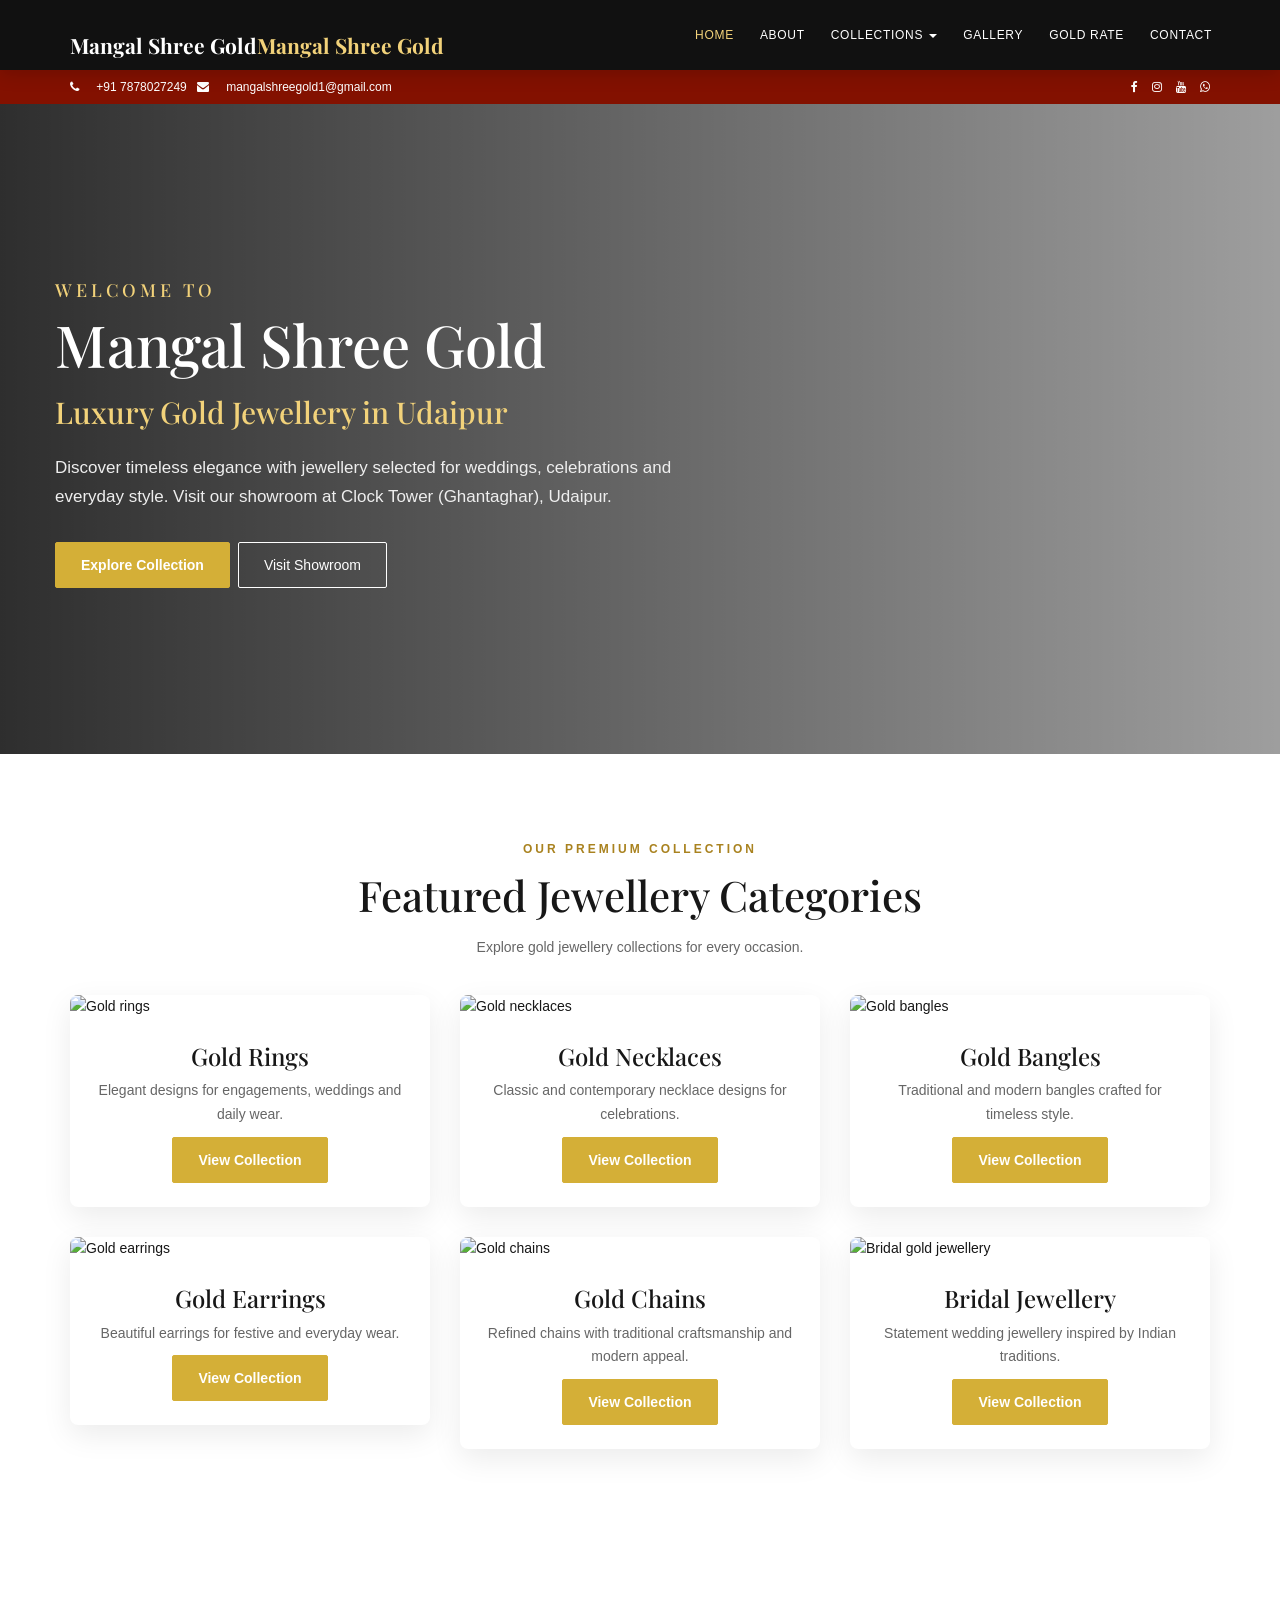
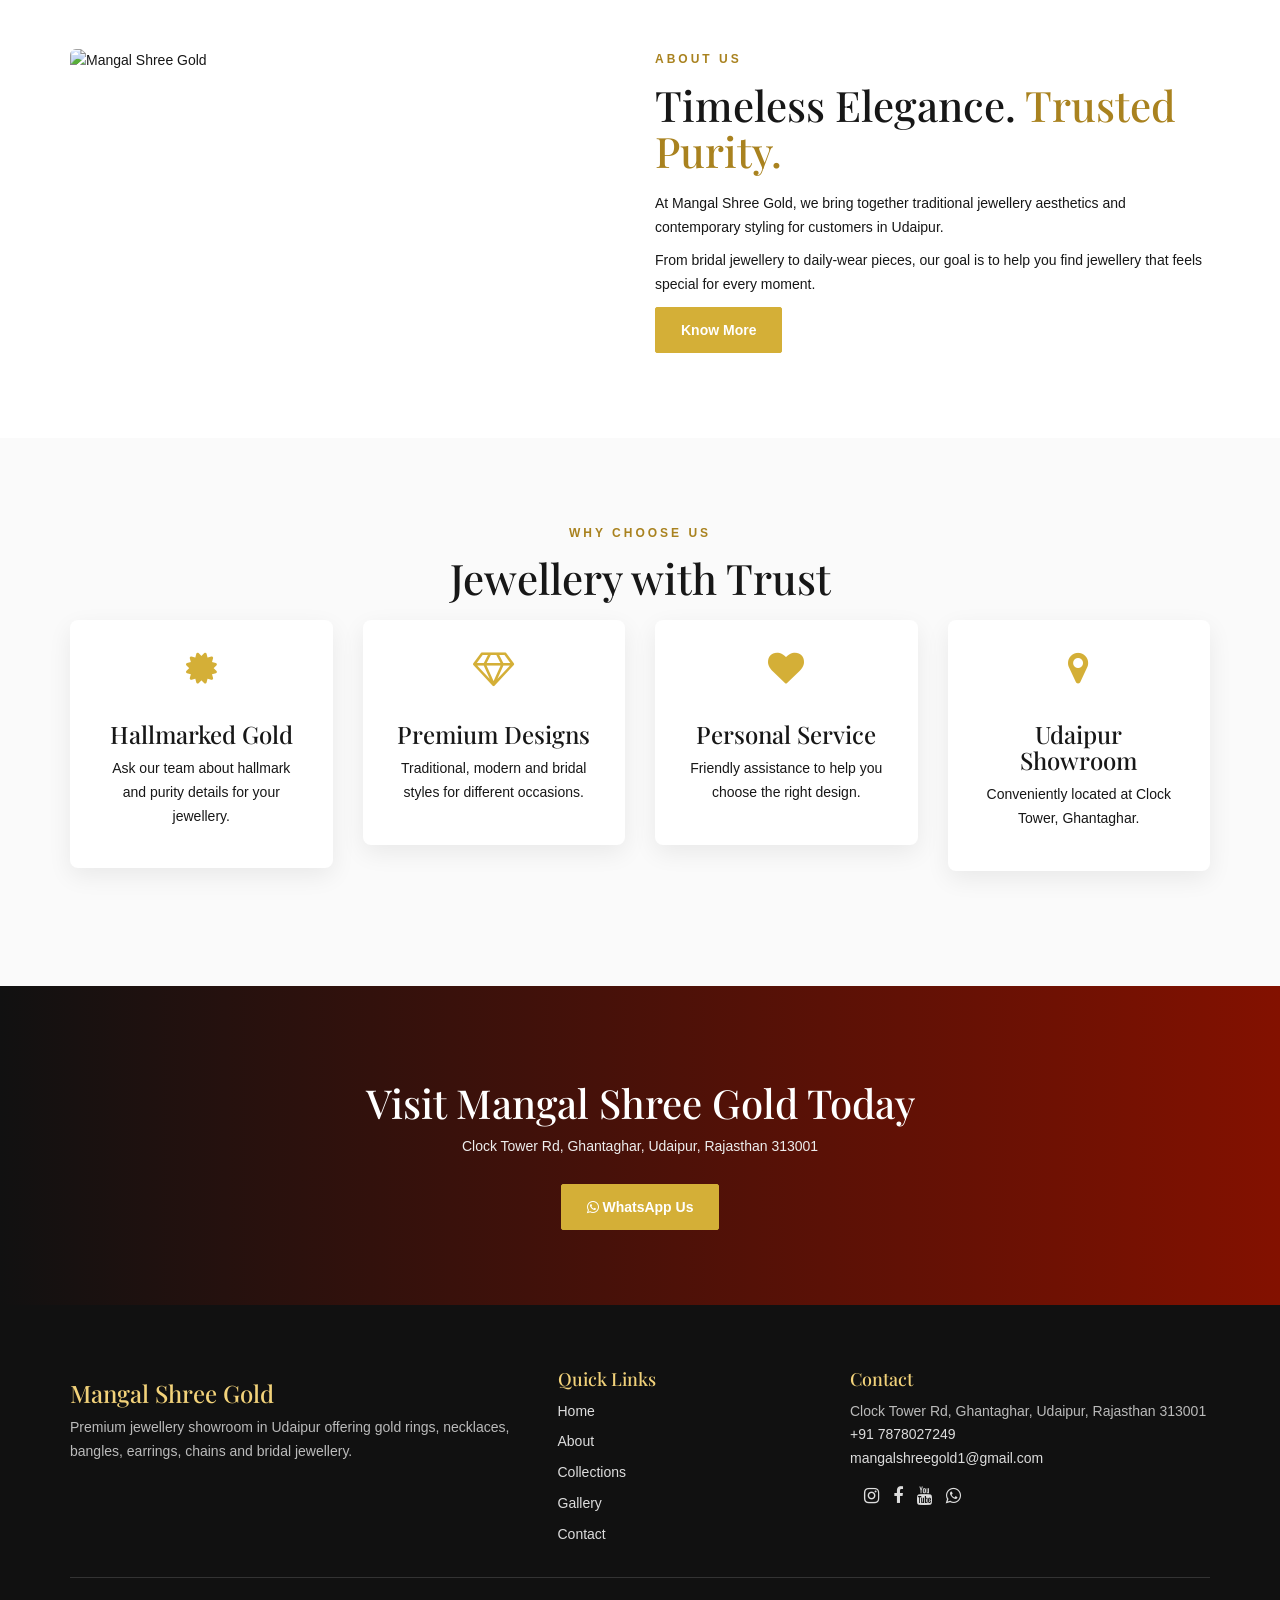
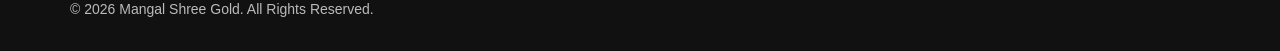
==== commit 6c56b363: "Rebuild homepage with clean SEO, navigation and responsive sections" ====
--- a/index.html
+++ b/index.html
@@ -1,1810 +1,30 @@
-<!DOCTYPE html>
-<html lang="en">
-<head>
-
-<meta charset="UTF-8">
-<meta http-equiv="X-UA-Compatible" content="IE=edge">
-<meta name="viewport" content="width=device-width, initial-scale=1">
-
-<title>Mangal Shree Gold | Premium Jewellery Showroom in Udaipur</title>
-
-<meta name="description" content="Mangal Shree Gold - Premium Gold Jewellery Showroom in Udaipur. Explore Gold Rings, Necklaces, Bangles, Earrings, Bridal Jewellery and more.">
-
-<meta name="keywords" content="Gold Jewellery Udaipur, Bridal Jewellery, Gold Rings, Gold Necklace, Hallmark Jewellery">
-
-<!-- Bootstrap 3 -->
-
-<link rel="stylesheet"
-href="https://maxcdn.bootstrapcdn.com/bootstrap/3.4.1/css/bootstrap.min.css">
-
-<!-- Google Fonts -->
-
-<link href="https://fonts.googleapis.com/css?family=Playfair+Display:400,700|Open+Sans:300,400,600" rel="stylesheet">
-
-<!-- Font Awesome -->
-
-<link rel="stylesheet"
-href="https://cdnjs.cloudflare.com/ajax/libs/font-awesome/4.7.0/css/font-awesome.min.css">
-
-<!-- Main CSS -->
-
-<link rel="stylesheet" href="style.css">
-<link rel="canonical" href="https://mangalshreegold.com/">
-
-</head>
-
-<body>
-
-<!-- ===========================
-TOP HEADER
-============================ -->
-
-<div class="top-bar">
-
-<div class="container">
-
-<div class="row">
-
-<div class="col-sm-6">
-
-<p>
-
-<i class="fa fa-phone"></i>
-
-+91 7878027249
-
-
-
-<i class="fa fa-envelope"></i>
-
-    mangalshreegold1@gmail.com
-
-</p>
-
-</div>
-
-<div class="col-sm-6 text-right">
-
-<a href="https://www.facebook.com/profile.php?id=61591047127861">
-<i class="fa fa-facebook"></i>
-</a>
-
-<a href="https://www.instagram.com/mangalshreegold/?hl=enz">
-<i class="fa fa-instagram"></i>
-</a>
-
-<a href="#">
-<i class="fa fa-youtube"></i>
-</a>
-
-<a href="#">
-<i class="fa fa-whatsapp"></i>
-</a>
-
-</div>
-
-</div>
-
-</div>
-
-</div>
-
-<!-- ===========================
-NAVIGATION
-============================ -->
-
-<nav class="navbar navbar-default navbar-fixed-top main-navbar">
-
-<div class="container">
-
-<div class="navbar-header">
-
-<button type="button"
-class="navbar-toggle collapsed"
-data-toggle="collapse"
-data-target="#mainMenu">
-
-<span class="icon-bar"></span>
-
-<span class="icon-bar"></span>
-
-<span class="icon-bar"></span>
-
-</button>
-
-<a class="navbar-brand" href="index.html">
-
-<img src="images/MSG LOGO.jpg" 
-class ="img-responsive logo" height="35px" width="35px" >
-
-</a>
-
-</div>
-
-<div class="collapse navbar-collapse"
-id="mainMenu">
-
-<ul class="nav navbar-nav navbar-right">
-
-<li class="active">
-
-<a href="index.html">
-Home
-</a>
-
-</li>
-
-<li>
-
-<a href="about.html">
-About
-</a>
-
-</li>
-
-<li class="dropdown">
-
-<a href="#"
-class="dropdown-toggle"
-data-toggle="dropdown">
-
-Collections
-
-<span class="caret"></span>
-
-</a>
-
-<ul class="dropdown-menu">
-
-<li>
-
-<a href="rings.html">
-Gold Rings
-</a>
-
-</li>
-
-<li>
-
-<a href="necklaces.html">
-Necklaces
-</a>
-
-</li>
-
-<li>
-
-<a href="bangles.html">
-Bangles
-</a>
-
-</li>
-
-<li>
-
-<a href="earrings.html">
-Earrings
-</a>
-
-</li>
-
-<li>
-
-<a href="chains.html">
-Chains
-</a>
-
-</li>
-
-<li>
-
-<a href="bridal.html">
-Bridal Jewellery
-</a>
-
-</li>
-
-</ul>
-
-</li>
-
-<li>
-
-<a href="gallery.html">
-Gallery
-</a>
-
-</li>
-
-<li>
-
-<a href="gold-rate.html">
-Gold Rate
-</a>
-
-</li>
-
-<li>
-
-<a href="contact.html">
-Contact
-</a>
-
-</li>
-
-</ul>
-
-</div>
-
-</div>
-
-</nav>
-
-<!-- ===========================
-HERO SECTION
-============================ -->
-
-<section class="hero-section">
-
-<div class="hero-overlay">
-
-<div class="container">
-
-<div class="row">
-
-<div class="col-md-7">
-
-<div class="hero-content">
-<H1></H1><BR></BR>
-<h4>
-WELCOME TO
-</h4>
-
-<h1>
-
-Mangal Shree Gold
-
-</h1>
-
-<h2>
-
-Luxury Gold Jewellery
-
-in Udaipur
-
-</h2>
-
-<p>
-
-Discover timeless elegance with our handcrafted gold jewellery collections.
-From bridal masterpieces to everyday elegance, every piece reflects purity,
-tradition, and unmatched craftsmanship.
-
-</p>
-
-<a href="collections.html"
-class="btn btn-gold">
-
-Explore Collection
-
-</a>
-
-<a href="contact.html"
-class="btn btn-outline">
-
-Visit Showroom
-
-</a>
-
-</div>
-
-</div>
-
-</div>
-
-</div>
-
-</div>
-
-</section>
-
-<!-- ===========================
-NEXT SECTION STARTS HERE
-Featured Collections
-============================ -->
-<!-- =========================================
-FEATURED COLLECTIONS
-========================================= -->
-
-<section class="featured-section">
-
-    <div class="container">
-    
-    <div class="row">
-    
-    <div class="col-md-12 text-center">
-    
-    <span class="section-subtitle">
-    Our Premium Collection
-    </span>
-    
-    <h2 class="section-title">
-    Featured Jewellery Categories
-    </h2>
-    
-    <p class="section-description">
-    
-    Discover beautifully handcrafted jewellery collections
-    designed for every occasion.
-    
-    </p>
-    
-    </div>
-    
-    </div>
-    
-    <br><br>
-    
-    <div class="row">
-    
-    <!-- Rings -->
-    
-    <div class="col-md-4 col-sm-6">
-    
-    <div class="collection-card">
-    
-    <div class="collection-images">
-    
-    <img src="images/ring.jpg"
-    class="img-responsive">
-    
-    <div class="collection-overlay">
-    
-    <a href="rings.html"
-    class="btn btn-gold">
-    
-    View Collection
-    
-    </a>
-    
-    </div>
-    
-    </div>
-    
-    <div class="collection-content">
-    
-    <h3>Gold Rings</h3>
-    
-    <p>
-    
-    Elegant engagement,
-    wedding and designer rings
-    crafted with perfection.
-    
-    </p>
-    
-    </div>
-    
-    </div>
-    
-    </div>
-    
-    <!-- Necklace -->
-    
-    <div class="col-md-4 col-sm-6">
-    
-    <div class="collection-card">
-    
-    <div class="collection-images">
-    
-    <img src="images/nacklace.jpg"
-    class="img-responsive">
-    
-    <div class="collection-overlay">
-    
-    <a href="necklaces.html"
-    class="btn btn-gold">
-    
-    View Collection
-    
-    </a>
-    
-    </div>
-    
-    </div>
-    
-    <div class="collection-content">
-    
-    <h3>Gold Necklaces</h3>
-    
-    <p>
-    
-    Classic and contemporary
-    necklace collections
-    for every celebration.
-    
-    </p>
-    
-    </div>
-    
-    </div>
-    
-    </div>
-    
-    <!-- Bangles -->
-    
-    <div class="col-md-4 col-sm-6">
-    
-    <div class="collection-card">
-    
-    <div class="collection-images">
-    
-    <img src="images/bangales.jpg"
-    class="img-responsive">
-    
-    <div class="collection-overlay">
-    
-    <a href="bangles.html"
-    class="btn btn-gold">
-    
-    View Collection
-    
-    </a>
-    
-    </div>
-    
-    </div>
-    
-    <div class="collection-content">
-    
-    <h3>Gold Bangles</h3>
-    
-    <p>
-    
-    Traditional handcrafted bangles
-    designed with elegance
-    and purity.
-    
-    </p>
-    
-    </div>
-    
-    </div>
-    
-    </div>
-    
-    </div>
-    
-    <br>
-    
-    <div class="row">
-    
-    <!-- Earrings -->
-    
-    <div class="col-md-4 col-sm-6">
-    
-    <div class="collection-card">
-    
-    <div class="collection-images">
-    
-    <img src="images/earrings.jpg"
-    class="img-responsive">
-    
-    <div class="collection-overlay">
-    
-    <a href="earrings.html"
-    class="btn btn-gold">
-    
-    View Collection
-    
-    </a>
-    
-    </div>
-    
-    </div>
-    
-    <div class="collection-content">
-    
-    <h3>Gold Earrings</h3>
-    
-    <p>
-    
-    Beautiful earrings
-    for festive and
-    daily wear.
-    
-    </p>
-    
-    </div>
-    
-    </div>
-    
-    </div>
-    
-    <!-- Chains -->
-    
-    <div class="col-md-4 col-sm-6">
-    
-    <div class="collection-card">
-    
-    <div class="collection-images">
-    
-    <img src="images/chain.jpg"
-    class="img-responsive">
-    
-    <div class="collection-overlay">
-    
-    <a href="chains.html"
-    class="btn btn-gold">
-    
-    View Collection
-    
-    </a>
-    
-    </div>
-    
-    </div>
-    
-    <div class="collection-content">
-    
-    <h3>Gold Chains</h3>
-    
-    <p>
-    
-    Premium gold chains
-    crafted with modern
-    designs.
-    
-    </p>
-    
-    </div>
-    
-    </div>
-    
-    </div>
-    
-    <!-- Bridal -->
-    
-    <div class="col-md-4 col-sm-6">
-    
-    <div class="collection-card">
-    
-    <div class="collection-images">
-    
-    <img src="images/bridal jewellery.jpg"
-    class="img-responsive">
-    
-    <div class="collection-overlay">
-    
-    <a href="bridal.html"
-    class="btn btn-gold">
-    
-    View Collection
-    
-    </a>
-    
-    </div>
-    
-    </div>
-    
-    <div class="collection-content">
-    
-    <h3>Bridal Jewellery</h3>
-    
-    <p>
-    
-    Exclusive wedding
-    collections inspired by
-    royal Rajasthan.
-    
-    </p>
-    
-    </div>
-    
-    </div>
-    
-    </div>
-    
-    </div>
-    
-    </div>
-    
-    </section>
-    <!-- ==========================================
-ABOUT SECTION
-=========================================== -->
-
-<section class="about-section">
-
-    <div class="container">
-    
-    <div class="row">
-    
-    <!-- Left images -->
-    
-    <div class="col-md-6">
-    
-    <div class="about-images">
-    
-    <img src="images/MSG LOGO.jpg"
-    class="img-responsive img-rounded"
-    alt="Mangal Shree Gold Showroom">
-    
-    </div>
-    
-    </div>
-    
-    <!-- Right Content -->
-    
-    <div class="col-md-6">
-    
-    <div class="about-content">
-    
-    <span class="section-subtitle">
-    
-    ABOUT US
-    
-    </span>
-    
-    <h2 class="section-title">
-    
-    Welcome to
-    
-    <span class="gold-text">
-    
-    Mangal Shree Gold
-    
-    </span>
-    
-    </h2>
-    
-    <p>
-    
-    At Mangal Shree Gold, we celebrate the beauty of timeless craftsmanship
-    with jewellery designed for every generation. Every ornament is created
-    with precision, elegance, and attention to detail.
-    
-    </p>
-    
-    <p>
-    
-    Whether you're looking for bridal jewellery, daily wear collections,
-    or custom-made designs, we strive to offer jewellery that reflects
-    tradition, purity, and modern style.
-    
-    </p>
-    
-    <div class="row about-feature">
-    
-    <div class="col-xs-6">
-    
-    <div class="feature-box">
-    
-    <i class="fa fa-certificate"></i>
-    
-    <h4>BIS Hallmarked</h4>
-    
-    <p>Certified Purity</p>
-    
-    </div>
-    
-    </div>
-    
-    <div class="col-xs-6">
-    
-    <div class="feature-box">
-    
-    <i class="fa fa-diamond"></i>
-    
-    <h4>Premium Designs</h4>
-    
-    <p>Exclusive Collection</p>
-    
-    </div>
-    
-    </div>
-    
-    </div>
-    
-    <a href="about.html" class="btn btn-gold">
-    
-    Read More
-    
-    </a>
-    
-    </div>
-    
-    </div>
-    
-    </div>
-    
-    <br><br>
-    
-    <!-- Statistics -->
-    
-    <div class="row">
-    
-    <div class="col-md-3 col-sm-6">
-    
-    <div class="counter-box">
-    
-    <h2>5000+</h2>
-    
-    <p>Happy Customers</p>
-    
-    </div>
-    
-    </div>
-    
-    <div class="col-md-3 col-sm-6">
-    
-    <div class="counter-box">
-    
-    <h2>1000+</h2>
-    
-    <p>Jewellery Designs</p>
-    
-    </div>
-    
-    </div>
-    
-    <div class="col-md-3 col-sm-6">
-    
-    <div class="counter-box">
-    
-    <h2>100%</h2>
-    
-    <p>Hallmarked Gold</p>
-    
-    </div>
-    
-    </div>
-    
-    <div class="col-md-3 col-sm-6">
-    
-    <div class="counter-box">
-    
-    <h2>Trust</h2>
-    
-    <p>Customer Satisfaction</p>
-    
-    </div>
-    
-    </div>
-    
-    </div>
-    
-    </div>
-    
-    </section>
-    <!-- ==========================================
-WHY CHOOSE US
-=========================================== -->
-
-<section class="why-section">
-
-    <div class="container">
-    
-    <div class="row">
-    
-    <div class="col-md-12 text-center">
-    
-    <span class="section-subtitle">
-    WHY CHOOSE US
-    </span>
-    
-    <h2 class="section-title">
-    Why Mangal Shree Gold?
-    </h2>
-    
-    <p class="section-description">
-    
-    We combine tradition, purity, and craftsmanship to create jewellery that
-    celebrates every special moment of your life.
-    
-    </p>
-    
-    </div>
-    
-    </div>
-    
-    <br><br>
-    
-    <div class="row">
-    
-    <!-- Card 1 -->
-    
-    <div class="col-md-4 col-sm-6">
-    
-    <div class="why-card">
-    
-    <div class="icon-circle">
-    
-    <i class="fa fa-certificate"></i>
-    
-    </div>
-    
-    <h3>BIS Hallmarked</h3>
-    
-    <p>
-    
-    Every jewellery piece is crafted with certified purity and trusted quality.
-    
-    </p>
-    
-    </div>
-    
-    </div>
-    
-    <!-- Card 2 -->
-    
-    <div class="col-md-4 col-sm-6">
-    
-    <div class="why-card">
-    
-    <div class="icon-circle">
-    
-    <i class="fa fa-diamond"></i>
-    
-    </div>
-    
-    <h3>Premium Designs</h3>
-    
-    <p>
-    
-    Exclusive collections inspired by modern elegance and royal tradition.
-    
-    </p>
-    
-    </div>
-    
-    </div>
-    
-    <!-- Card 3 -->
-    
-    <div class="col-md-4 col-sm-6">
-    
-    <div class="why-card">
-    
-    <div class="icon-circle">
-    
-    <i class="fa fa-heart"></i>
-    
-    </div>
-    
-    <h3>Trusted Service</h3>
-    
-    <p>
-    
-    Our commitment is to build lifelong relationships through honesty and care.
-    
-    </p>
-    
-    </div>
-    
-    </div>
-    
-    </div>
-    
-    <br>
-    
-    <div class="row">
-    
-    <!-- Card 4 -->
-    
-    <div class="col-md-4 col-sm-6">
-    
-    <div class="why-card">
-    
-    <div class="icon-circle">
-    
-    <i class="fa fa-refresh"></i>
-    
-    </div>
-    
-    <h3>Exchange Facility</h3>
-    
-    <p>
-    
-    Flexible exchange options make upgrading your jewellery easy.
-    
-    </p>
-    
-    </div>
-    
-    </div>
-    
-    <!-- Card 5 -->
-    
-    <div class="col-md-4 col-sm-6">
-    
-    <div class="why-card">
-    
-    <div class="icon-circle">
-    
-    <i class="fa fa-pencil"></i>
-    
-    </div>
-    
-    <h3>Custom Jewellery</h3>
-    
-    <p>
-    
-    Bring your ideas to life with jewellery designed just for you.
-    
-    </p>
-    
-    </div>
-    
-    </div>
-    
-    <!-- Card 6 -->
-    
-    <div class="col-md-4 col-sm-6">
-    
-    <div class="why-card">
-    
-    <div class="icon-circle">
-    
-    <i class="fa fa-gift"></i>
-    
-    </div>
-    
-    <h3>Wedding Collection</h3>
-    
-    <p>
-    
-    Elegant bridal jewellery and festive collections for every celebration.
-    
-    </p>
-    
-    </div>
-    
-    </div>
-    
-    </div>
-    
-    </div>
-    
-    </section>
-    <!-- ==========================================
-BRIDAL COLLECTION
-=========================================== -->
-
-<section class="bridal-section">
-
-    <div class="container">
-
-        <div class="row">
-
-            <!-- Bridal images -->
-
-            <div class="col-md-6">
-
-                <div class="bridal-images">
-
-                    <img src="images/bridal jewellery.jpg"
-                         class="img-responsive"
-                         alt="Bridal Jewellery">
-
-                </div>
-
-            </div>
-
-            <!-- Bridal Content -->
-
-            <div class="col-md-6">
-
-                <div class="bridal-content">
-
-                    <span class="section-subtitle">
-                        EXCLUSIVE COLLECTION
-                    </span>
-
-                    <h2 class="section-title">
-
-                        Bridal Jewellery
-                        <span class="gold-text">
-                            Collection
-                        </span>
-
-                    </h2>
-
-                    <p>
-
-                        Celebrate your special day with our exclusive bridal
-                        jewellery collection. From magnificent necklaces and
-                        elegant bangles to traditional wedding sets, every piece
-                        is crafted to make your wedding unforgettable.
-
-                    </p>
-
-                    <ul class="bridal-list">
-
-                        <li>
-                            <i class="fa fa-check-circle"></i>
-                            Bridal Necklace Sets
-                        </li>
-
-                        <li>
-                            <i class="fa fa-check-circle"></i>
-                            Kundan Jewellery
-                        </li>
-
-                        <li>
-                            <i class="fa fa-check-circle"></i>
-                            Polki Collection
-                        </li>
-
-                        <li>
-                            <i class="fa fa-check-circle"></i>
-                            Temple Jewellery
-                        </li>
-
-                        <li>
-                            <i class="fa fa-check-circle"></i>
-                            Gold Bangles
-                        </li>
-
-                        <li>
-                            <i class="fa fa-check-circle"></i>
-                            Wedding Rings
-                        </li>
-
-                    </ul>
-
-                    <br>
-
-                    <a href="bridal.html" class="btn btn-gold btn-lg">
-
-                        Explore Bridal Collection
-
-                    </a>
-
-                </div>
-
-            </div>
-
-        </div>
-
-    </div>
-
-</section>
-<!-- ==========================================
-LATEST ARRIVALS
-========================================== -->
-
-<section class="latest-section">
-
-    <div class="container">
-    
-    <div class="row">
-    
-    <div class="col-md-12 text-center">
-    
-    <span class="section-subtitle">
-    
-    NEW COLLECTION
-    
-    </span>
-    
-    <h2 class="section-title">
-    
-    Latest Arrivals
-    
-    </h2>
-    
-    <p class="section-description">
-    
-    Discover our newest handcrafted jewellery collection.
-    
-    </p>
-    
-    </div>
-    
-    </div>
-    
-    <br><br>
-    
-    <div class="row">
-    
-    <!-- Product 1 -->
-    
-    <div class="col-md-3 col-sm-6">
-    
-    <div class="product-card">
-    
-    <div class="product-images">
-    
-    <img src="images/ring.jpg"
-    class="img-responsive">
-    
-    <span class="product-tag">
-    
-    22K Gold
-    
-    </span>
-    
-    </div>
-    
-    <div class="product-content">
-    
-    <h4>Elegant Gold Ring</h4>
-    
-    <p>
-    
-    Perfect for daily wear and gifting.
-    
-    </p>
-    
-    <h3>
-    
-    Contact for Price
-    
-    </h3>
-    
-    <a href="rings.html"
-    class="btn btn-gold btn-block">
-    
-    View Details
-    
-    </a>
-    
-    </div>
-    
-    </div>
-    
-    </div>
-    
-    <!-- Product 2 -->
-    
-    <div class="col-md-3 col-sm-6">
-    
-    <div class="product-card">
-    
-    <div class="product-images">
-    
-    <img src="images/nacklace.jpg"
-    class="img-responsive">
-    
-    <span class="product-tag">
-    
-    22K Gold
-    
-    </span>
-    
-    </div>
-    
-    <div class="product-content">
-    
-    <h4>Designer Necklace</h4>
-    
-    <p>
-    
-    Traditional & modern craftsmanship.
-    
-    </p>
-    
-    <h3>
-    
-    Contact for Price
-    
-    </h3>
-    
-    <a href="necklaces.html"
-    class="btn btn-gold btn-block">
-    
-    View Details
-    
-    </a>
-    
-    </div>
-    
-    </div>
-    
-    </div>
-    
-    <!-- Product 3 -->
-    
-    <div class="col-md-3 col-sm-6">
-    
-    <div class="product-card">
-    
-    <div class="product-images">
-    
-    <img src="images/bangales.jpg"
-    class="img-responsive">
-    
-    <span class="product-tag">
-    
-    22K Gold
-    
-    </span>
-    
-    </div>
-    
-    <div class="product-content">
-    
-    <h4>Classic Bangles</h4>
-    
-    <p>
-    
-    Traditional handcrafted bangles.
-    
-    </p>
-    
-    <h3>
-    
-    Contact for Price
-    
-    </h3>
-    
-    <a href="bangles.html"
-    class="btn btn-gold btn-block">
-    
-    View Details
-    
-    </a>
-    
-    </div>
-    
-    </div>
-    
-    </div>
-    
-    <!-- Product 4 -->
-    
-    <div class="col-md-3 col-sm-6">
-    
-    <div class="product-card">
-    
-    <div class="product-images">
-    
-    <img src="images/earrings.jpg"
-    class="img-responsive">
-    
-    <span class="product-tag">
-    
-    18K Gold
-    
-    </span>
-    
-    </div>
-    
-    <div class="product-content">
-    
-    <h4>Designer Earrings</h4>
-    
-    <p>
-    
-    Perfect for weddings and parties.
-    
-    </p>
-    
-    <h3>
-    
-    Contact for Price
-    
-    </h3>
-    
-    <a href="earrings.html"
-    class="btn btn-gold btn-block">
-    
-    View Details
-    
-    </a>
-    
-    </div>
-    
-    </div>
-    
-    </div>
-    
-    </div>
-    
-    <br>
-    
-    <div class="text-center">
-    
-    <a href="collections.html"
-    class="btn btn-lg btn-gold">
-    
-    View All Collections
-    
-    </a>
-    
-    </div>
-    
-    </div>
-    
-    </section>
-    <!-- ==========================================
-TODAY'S GOLD RATE
-========================================== -->
-
-<section class="gold-rate-section">
-
-    <div class="container">
-    
-    <div class="row">
-    
-    <div class="col-md-12 text-center">
-    
-    <span class="section-subtitle">
-    Today's Gold Rate
-    </span>
-    
-    <h2 class="section-title">
-    Live Gold & Silver Rates
-    </h2>
-    
-    <p class="section-description">
-    Updated daily. Contact us for the latest market price.
-    </p>
-    
-    </div>
-    
-    </div>
-    
-    <br>
-    
-    <div class="row">
-    
-    <div class="col-md-4">
-    
-    <div class="rate-card">
-    
-    <h3>24K Gold</h3>
-    
-    <h1>₹ 10,250</h1>
-    
-    <p>Per Gram</p>
-    
-    </div>
-    
-    </div>
-    
-    <div class="col-md-4">
-    
-    <div class="rate-card">
-    
-    <h3>22K Gold</h3>
-    
-    <h1>₹ 9,400</h1>
-    
-    <p>Per Gram</p>
-    
-    </div>
-    
-    </div>
-    
-    <div class="col-md-4">
-    
-    <div class="rate-card">
-    
-    <h3>Silver</h3>
-    
-    <h1>₹ 118</h1>
-    
-    <p>Per Gram</p>
-    
-    </div>
-    
-    </div>
-    
-    </div>
-    
-    <div class="text-center" style="margin-top:40px;">
-    
-    <a href="gold-rate.html" class="btn btn-gold btn-lg">
-    View Gold Rate Page
-    </a>
-    
-    </div>
-    
-    </div>
-    
-    </section>
-    
-    <!-- ==========================================
-    VISIT OUR SHOWROOM
-    ========================================== -->
-    
-    <section class="showroom-section">
-    
-    <div class="container">
-    
-    <div class="row">
-    
-    <div class="col-md-6">
-    
-    <img src="images/MSG LOGO.jpg"
-    class="img-responsive img-rounded">
-    
-    </div>
-    
-    <div class="col-md-6">
-    
-    <span class="section-subtitle">
-    
-    VISIT OUR STORE
-    
-    </span>
-    
-    <h2 class="section-title">
-    
-    Experience Luxury in Person
-    
-    </h2>
-    
-    <p>
-    
-    Visit our showroom to explore handcrafted jewellery,
-    bridal collections, rings, bangles, necklaces,
-    earrings and exclusive festive designs.
-    
-    </p>
-    
-    <table class="table table-bordered">
-    
-    <tr>
-    
-    <th>Address</th>
-    
-    <td>
-    Mangal Shree Gold<br>
-    Udaipur, Rajasthan
-    </td>
-    
-    </tr>
-    
-    <tr>
-    
-    <th>Phone</th>
-    
-    <td>
-    +91 7878027249
-    </td>
-    
-    </tr>
-    
-    <tr>
-    
-    <th>Email</th>
-    
-    <td>
-    mangalshreegold1@gmail.com
-    </td>
-    
-    </tr>
-    
-    <tr>
-    
-    <th>Hours</th>
-    
-    <td>
-    10:00 AM – 8:00 PM
-    </td>
-    
-    </tr>
-    
-    </table>
-    
-    <a href="contact.html"
-    class="btn btn-gold">
-    
-    Visit Contact Page
-    
-    </a>
-    
-    </div>
-    
-    </div>
-    
-    </div>
-    
-    </section>
-    <!-- ==========================================
-TESTIMONIALS
-========================================== -->
-
-<section class="testimonial-section">
-
-    <div class="container">
-    
-    <div class="row">
-    
-    <div class="col-md-12 text-center">
-    
-    <span class="section-subtitle">
-    Testimonials
-    </span>
-    
-    <h2 class="section-title">
-    What Our Customers Say
-    </h2>
-    
-    <p class="section-description">
-    We are proud to serve families across Udaipur with trusted jewellery and excellent service.
-    </p>
-    
-    </div>
-    
-    </div>
-    
-    <br>
-    
-    <div class="row">
-    
-    <div class="col-md-4">
-    
-    <div class="testimonial-card">
-    
-    <img src="images/priya.jpg" class="img-circle customer-img">
-    
-    <h4>Priya Sharma</h4>
-    
-    <p class="stars">
-    ★★★★★
-    </p>
-    
-    <p>
-    
-    Beautiful jewellery and excellent customer service.
-    The bridal collection exceeded my expectations.
-    
-    </p>
-    
-    </div>
-    
-    </div>
-    
-    <div class="col-md-4">
-    
-    <div class="testimonial-card">
-    
-    <img src="images/rahul.jpg" class="img-circle customer-img">
-    
-    <h4>Rahul Mehta</h4>
-    
-    <p class="stars">
-    ★★★★★
-    </p>
-    
-    <p>
-    
-    Great quality and reasonable prices.
-    Highly recommended for gold jewellery.
-    
-    </p>
-    
-    </div>
-    
-    </div>
-    
-    <div class="col-md-4">
-    
-    <div class="testimonial-card">
-    
-    <img src="images/neha.jpg" class="img-circle customer-img">
-    
-    <h4>Neha Jain</h4>
-    
-    <p class="stars">
-    ★★★★★
-    </p>
-    
-    <p>
-    
-    Wonderful experience.
-    Amazing collection and friendly staff.
-    
-    </p>
-    
-    </div>
-    
-    </div>
-    
-    </div>
-    
-    </div>
-    
-    </section>
-    
-    <!-- ==========================================
-    NEWSLETTER
-    ========================================== -->
-    
-    <section class="newsletter">
-    
-    <div class="container">
-    
-    <div class="row">
-    
-    <div class="col-md-8">
-    
-    <h2>
-    
-    Stay Updated
-    
-    </h2>
-    
-    <p>
-    
-    Subscribe for latest jewellery collections,
-    offers and festive updates.
-    
-    </p>
-    
-    </div>
-    
-    <div class="col-md-4">
-    
-    <form>
-    
-    <div class="input-group">
-    
-    <input
-    type="email"
-    class="form-control"
-    placeholder="Enter Email">
-    
-    <span class="input-group-btn">
-    
-    <button class="btn btn-gold">
-    
-    Subscribe
-    
-    </button>
-    
-    </span>
-    
-    </div>
-    
-    </form>
-    
-    </div>
-    
-    </div>
-    
-    </div>
-    
-    </section>
-    
-    <!-- ==========================================
-    FOOTER
-    ========================================== -->
-    
-    <footer class="footer">
-    
-    <div class="container">
-    
-    <div class="row">
-    
-    <div class="col-md-4">
-    
-    <h3>Mangal Shree Gold</h3>
-    
-    <p>
-    
-    Premium Jewellery Showroom in Udaipur
-    offering gold rings, necklaces, bangles,
-    earrings and bridal jewellery.
-    
-    </p>
-    
-    </div>
-    
-    <div class="col-md-2">
-    
-    <h4>Quick Links</h4>
-    
-    <ul class="footer-links">
-    
-    <li><a href="index.html">Home</a></li>
-    
-    <li><a href="about.html">About</a></li>
-    
-    <li><a href="collections.html">Collections</a></li>
-    
-    <li><a href="gallery.html">Gallery</a></li>
-    
-    <li><a href="contact.html">Contact</a></li>
-    
-    </ul>
-    
-    </div>
-    
-    <div class="col-md-3">
-    
-    <h4>Collections</h4>
-    
-    <ul class="footer-links">
-    
-    <li><a href="rings.html">Gold Rings</a></li>
-    
-    <li><a href="necklaces.html">Necklaces</a></li>
-    
-    <li><a href="bangles.html">Bangles</a></li>
-    
-    <li><a href="earrings.html">Earrings</a></li>
-    
-    <li><a href="bridal.html">Bridal Jewellery</a></li>
-    
-    </ul>
-    
-    </div>
-    
-    <div class="col-md-3">
-    
-    <h4>Contact</h4>
-    
-    <p>
-    
-    Mangal Shree Gold
-    
-    <br>
-    
-    Udaipur, Rajasthan
-    
-    <br><br>
-    
-    Phone :
-    
-    +91 7878027249
-    
-    <br>
-    
-    Email :
-    
-   mangalshreegold1@gmail.com
-    
-    </p>
-    
-    </div>
-    
-    </div>
-    
-    <hr>
-    
-    <div class="row">
-    
-    <div class="col-md-6">
-    
-    <p>
-    
-    © 2026 Mangal Shree Gold.
-    
-    All Rights Reserved.
-    
-    </p>
-    
-    </div>
-    
-    <div class="col-md-6 text-right">
-    
-    <a href="https://www.facebook.com/profile.php?id=61591047127861"><i class="fa fa-facebook"></i></a>
-    
-    <a href="https://www.instagram.com/mangalshreegold/"><i class="fa fa-instagram"></i></a>
-    
-    <a href="https://www.youtube.com/@MANGALSHREEGOLD"><i class="fa fa-youtube"></i></a>
-    
-    <a href="https://wa.me/917878027249"><i class="fa fa-whatsapp"></i></a>
-    
-    </div>
-    
-    </div>
-    
-    </div>
-    
-    </footer>
-    
-    <!-- Bootstrap JS -->
-    
-    <script src="https://ajax.googleapis.com/ajax/libs/jquery/3.7.1/jquery.min.js"></script>
-    
-    <script src="https://maxcdn.bootstrapcdn.com/bootstrap/3.4.1/js/bootstrap.min.js"></script>
-    
-    </body>
-    
-    </html>+<!DOCTYPE html>
+<html lang="en">
+<head>
+<meta charset="UTF-8"><meta name="viewport" content="width=device-width, initial-scale=1">
+<title>Mangal Shree Gold | Gold Jewellery Showroom in Udaipur</title>
+<meta name="description" content="Mangal Shree Gold is a jewellery showroom at Clock Tower, Ghantaghar, Udaipur. Explore gold rings, necklaces, bangles, earrings, chains and bridal jewellery.">
+<link rel="canonical" href="https://mangalshreegold.github.io/MSG/">
+<link rel="stylesheet" href="https://maxcdn.bootstrapcdn.com/bootstrap/3.4.1/css/bootstrap.min.css">
+<link href="https://fonts.googleapis.com/css?family=Playfair+Display:400,700|Open+Sans:300,400,600" rel="stylesheet">
+<link rel="stylesheet" href="https://cdnjs.cloudflare.com/ajax/libs/font-awesome/4.7.0/css/font-awesome.min.css">
+<link rel="stylesheet" href="style.css">
+</head>
+<body>
+<div class="top-bar"><div class="container"><div class="row"><div class="col-sm-6"><i class="fa fa-phone"></i> <a href="tel:+917878027249">+91 7878027249</a> &nbsp; <i class="fa fa-envelope"></i> <a href="mailto:mangalshreegold1@gmail.com">mangalshreegold1@gmail.com</a></div><div class="col-sm-6 text-right"><a href="https://www.facebook.com/profile.php?id=61591047127861"><i class="fa fa-facebook"></i></a><a href="https://www.instagram.com/mangalshreegold/"><i class="fa fa-instagram"></i></a><a href="https://www.youtube.com/@MANGALSHREEGOLD"><i class="fa fa-youtube"></i></a><a href="https://wa.me/917878027249"><i class="fa fa-whatsapp"></i></a></div></div></div></div>
+<nav class="navbar navbar-default navbar-fixed-top main-navbar"><div class="container"><div class="navbar-header"><button type="button" class="navbar-toggle collapsed" data-toggle="collapse" data-target="#mainMenu"><span class="icon-bar"></span><span class="icon-bar"></span><span class="icon-bar"></span></button><a class="navbar-brand" href="index.html">Mangal Shree Gold</a></div><div class="collapse navbar-collapse" id="mainMenu"><ul class="nav navbar-nav navbar-right"><li class="active"><a href="index.html">Home</a></li><li><a href="about.html">About</a></li><li class="dropdown"><a href="#" class="dropdown-toggle" data-toggle="dropdown">Collections <span class="caret"></span></a><ul class="dropdown-menu"><li><a href="rings.html">Gold Rings</a></li><li><a href="necklaces.html">Necklaces</a></li><li><a href="bangles.html">Bangles</a></li><li><a href="earrings.html">Earrings</a></li><li><a href="chains.html">Chains</a></li><li><a href="bridal.html">Bridal Jewellery</a></li></ul></li><li><a href="gallery.html">Gallery</a></li><li><a href="gold-rate.html">Gold Rate</a></li><li><a href="contact.html">Contact</a></li></ul></div></div></nav>
+<section class="hero-section"><div class="container"><div class="row"><div class="col-md-7 hero-content"><h4>WELCOME TO</h4><h1>Mangal Shree Gold</h1><h2>Luxury Gold Jewellery in Udaipur</h2><p>Discover timeless elegance with jewellery selected for weddings, celebrations and everyday style. Visit our showroom at Clock Tower (Ghantaghar), Udaipur.</p><a href="collections.html" class="btn btn-gold">Explore Collection</a><a href="contact.html" class="btn btn-outline">Visit Showroom</a></div></div></div></section>
+<section class="section"><div class="container"><div class="text-center"><span class="section-subtitle">Our Premium Collection</span><h2 class="section-title">Featured Jewellery Categories</h2><p class="section-description">Explore gold jewellery collections for every occasion.</p></div><div class="row">
+<div class="col-sm-6 col-md-4"><div class="card"><img class="card-img" src="images/ring.jpg" alt="Gold rings"><div class="card-body"><h3>Gold Rings</h3><p>Elegant designs for engagements, weddings and daily wear.</p><a href="rings.html" class="btn btn-gold">View Collection</a></div></div></div>
+<div class="col-sm-6 col-md-4"><div class="card"><img class="card-img" src="images/nacklace.jpg" alt="Gold necklaces"><div class="card-body"><h3>Gold Necklaces</h3><p>Classic and contemporary necklace designs for celebrations.</p><a href="necklaces.html" class="btn btn-gold">View Collection</a></div></div></div>
+<div class="col-sm-6 col-md-4"><div class="card"><img class="card-img" src="images/bangales.jpg" alt="Gold bangles"><div class="card-body"><h3>Gold Bangles</h3><p>Traditional and modern bangles crafted for timeless style.</p><a href="bangles.html" class="btn btn-gold">View Collection</a></div></div></div>
+<div class="col-sm-6 col-md-4"><div class="card"><img class="card-img" src="images/earrings.jpg" alt="Gold earrings"><div class="card-body"><h3>Gold Earrings</h3><p>Beautiful earrings for festive and everyday wear.</p><a href="earrings.html" class="btn btn-gold">View Collection</a></div></div></div>
+<div class="col-sm-6 col-md-4"><div class="card"><img class="card-img" src="images/chain.jpg" alt="Gold chains"><div class="card-body"><h3>Gold Chains</h3><p>Refined chains with traditional craftsmanship and modern appeal.</p><a href="chains.html" class="btn btn-gold">View Collection</a></div></div></div>
+<div class="col-sm-6 col-md-4"><div class="card"><img class="card-img" src="images/bridal jewellery.jpg" alt="Bridal gold jewellery"><div class="card-body"><h3>Bridal Jewellery</h3><p>Statement wedding jewellery inspired by Indian traditions.</p><a href="bridal.html" class="btn btn-gold">View Collection</a></div></div></div>
+</div></div></section>
+<section class="about-section"><div class="container"><div class="row"><div class="col-md-6"><img class="img-responsive img-rounded" src="images/MSG LOGO.jpg" alt="Mangal Shree Gold"></div><div class="col-md-6"><span class="section-subtitle">ABOUT US</span><h2 class="section-title">Timeless Elegance. <span class="gold-text">Trusted Purity.</span></h2><p>At Mangal Shree Gold, we bring together traditional jewellery aesthetics and contemporary styling for customers in Udaipur.</p><p>From bridal jewellery to daily-wear pieces, our goal is to help you find jewellery that feels special for every moment.</p><a href="about.html" class="btn btn-gold">Know More</a></div></div></div></section>
+<section class="why-section"><div class="container"><div class="text-center"><span class="section-subtitle">WHY CHOOSE US</span><h2 class="section-title">Jewellery with Trust</h2></div><div class="row"><div class="col-sm-6 col-md-3"><div class="why-card"><i class="fa fa-certificate"></i><h3>Hallmarked Gold</h3><p>Ask our team about hallmark and purity details for your jewellery.</p></div></div><div class="col-sm-6 col-md-3"><div class="why-card"><i class="fa fa-diamond"></i><h3>Premium Designs</h3><p>Traditional, modern and bridal styles for different occasions.</p></div></div><div class="col-sm-6 col-md-3"><div class="why-card"><i class="fa fa-heart"></i><h3>Personal Service</h3><p>Friendly assistance to help you choose the right design.</p></div></div><div class="col-sm-6 col-md-3"><div class="why-card"><i class="fa fa-map-marker"></i><h3>Udaipur Showroom</h3><p>Conveniently located at Clock Tower, Ghantaghar.</p></div></div></div></div></section>
+<section class="cta-section"><div class="container"><h2>Visit Mangal Shree Gold Today</h2><p>Clock Tower Rd, Ghantaghar, Udaipur, Rajasthan 313001</p><a href="https://wa.me/917878027249" class="btn btn-gold"><i class="fa fa-whatsapp"></i> WhatsApp Us</a></div></section>
+<footer class="footer"><div class="container"><div class="row"><div class="col-sm-5"><h3>Mangal Shree Gold</h3><p>Premium jewellery showroom in Udaipur offering gold rings, necklaces, bangles, earrings, chains and bridal jewellery.</p></div><div class="col-sm-3"><h4>Quick Links</h4><ul class="footer-links"><li><a href="index.html">Home</a></li><li><a href="about.html">About</a></li><li><a href="collections.html">Collections</a></li><li><a href="gallery.html">Gallery</a></li><li><a href="contact.html">Contact</a></li></ul></div><div class="col-sm-4"><h4>Contact</h4><p>Clock Tower Rd, Ghantaghar, Udaipur, Rajasthan 313001<br><a href="tel:+917878027249">+91 7878027249</a><br><a href="mailto:mangalshreegold1@gmail.com">mangalshreegold1@gmail.com</a></p><p class="social"><a href="https://www.instagram.com/mangalshreegold/"><i class="fa fa-instagram"></i></a><a href="https://www.facebook.com/profile.php?id=61591047127861"><i class="fa fa-facebook"></i></a><a href="https://www.youtube.com/@MANGALSHREEGOLD"><i class="fa fa-youtube"></i></a><a href="https://wa.me/917878027249"><i class="fa fa-whatsapp"></i></a></p></div></div><hr><p>© 2026 Mangal Shree Gold. All Rights Reserved.</p></div></footer>
+<script src="https://ajax.googleapis.com/ajax/libs/jquery/3.7.1/jquery.min.js"></script><script src="https://maxcdn.bootstrapcdn.com/bootstrap/3.4.1/js/bootstrap.min.js"></script>
+</body></html>
--- a/style.css
+++ b/style.css
@@ -1,1315 +1,13 @@
-/*==============================
-FEATURED COLLECTION
-==============================*/
-
-.featured-section{
-    padding:90px 0;
-    background:#fafafa;
-}
-
-.section-subtitle{
-
-    color:#d4af37;
-
-    text-transform:uppercase;
-
-    letter-spacing:3px;
-
-    font-weight:600;
-
-    font-size:14px;
-
-}
-
-.section-title{
-
-    font-size:42px;
-
-    font-family:'Playfair Display',serif;
-
-    margin:15px 0;
-
-    color:#222;
-
-}
-
-.section-description{
-
-    max-width:650px;
-
-    margin:auto;
-
-    color:#777;
-
-    font-size:16px;
-
-}
-
-.collection-card{
-
-    background:#fff;
-
-    overflow:hidden;
-
-    border-radius:8px;
-
-    margin-bottom:30px;
-
-    box-shadow:0 10px 30px rgba(0,0,0,.08);
-
-    transition:.4s;
-
-}
-
-.collection-card:hover{
-
-    transform:translateY(-12px);
-
-    box-shadow:0 20px 45px rgba(0,0,0,.15);
-
-}
-
-.collection-image{
-
-    position:relative;
-
-    overflow:hidden;
-
-}
-
-.collection-image img{
-
-    width:100%;
-
-    height:320px;
-
-    object-fit:cover;
-
-    transition:.6s;
-
-}
-
-.collection-card:hover img{
-
-    transform:scale(1.08);
-
-}
-
-.collection-overlay{
-
-    position:absolute;
-
-    top:0;
-
-    left:0;
-
-    width:100%;
-
-    height:100%;
-
-    background:rgba(0,0,0,.55);
-
-    display:flex;
-
-    justify-content:center;
-
-    align-items:center;
-
-    opacity:0;
-
-    transition:.5s;
-
-}
-
-.collection-card:hover .collection-overlay{
-
-    opacity:1;
-
-}
-
-.collection-content{
-
-    padding:25px;
-
-    text-align:center;
-
-}
-
-.collection-content h3{
-
-    margin-top:0;
-
-    color:#222;
-
-    font-weight:bold;
-
-}
-
-.collection-content p{
-
-    color:#777;
-
-    line-height:28px;
-
-}
-
-.btn-gold{
-
-    background:#d4af37;
-
-    color:#fff;
-
-    padding:10px 22px;
-
-    border-radius:0;
-
-}
-
-.btn-gold:hover{
-
-    background:#b99225;
-
-    color:#fff;
-
-}
-/*==================================
-ABOUT SECTION
-==================================*/
-
-.about-section{
-
-    padding:90px 0;
-    
-    background:#fff;
-    
-    }
-    
-    .about-image{
-    
-    overflow:hidden;
-    
-    border-radius:10px;
-    
-    box-shadow:0 20px 40px rgba(0,0,0,.10);
-    
-    }
-    
-    .about-image img{
-    
-    width:100%;
-    
-    transition:.6s;
-    
-    }
-    
-    .about-image:hover img{
-    
-    transform:scale(1.05);
-    
-    }
-    
-    .about-content{
-    
-    padding-left:20px;
-    
-    }
-    
-    .gold-text{
-    
-    color:#d4af37;
-    
-    }
-    
-    .about-content p{
-    
-    color:#666;
-    
-    line-height:30px;
-    
-    margin-bottom:20px;
-    
-    }
-    
-    .about-feature{
-    
-    margin-top:30px;
-    
-    margin-bottom:30px;
-    
-    }
-    
-    .feature-box{
-    
-    background:#fafafa;
-    
-    padding:25px;
-    
-    text-align:center;
-    
-    border-radius:8px;
-    
-    transition:.4s;
-    
-    margin-bottom:20px;
-    
-    }
-    
-    .feature-box:hover{
-    
-    background:#d4af37;
-    
-    color:#fff;
-    
-    transform:translateY(-8px);
-    
-    }
-    
-    .feature-box:hover p{
-    
-    color:#fff;
-    
-    }
-    
-    .feature-box i{
-    
-    font-size:40px;
-    
-    margin-bottom:15px;
-    
-    color:#d4af37;
-    
-    }
-    
-    .feature-box:hover i{
-    
-    color:#fff;
-    
-    }
-    
-    .feature-box h4{
-    
-    font-weight:bold;
-    
-    margin-bottom:10px;
-    
-    }
-    
-    .counter-box{
-    
-    background:#111;
-    
-    padding:35px;
-    
-    text-align:center;
-    
-    margin-top:20px;
-    
-    border-radius:8px;
-    
-    transition:.4s;
-    
-    }
-    
-    .counter-box:hover{
-    
-    background:#d4af37;
-    
-    }
-    
-    .counter-box h2{
-    
-    color:#fff;
-    
-    font-size:42px;
-    
-    margin-bottom:10px;
-    
-    font-family:'Playfair Display',serif;
-    
-    }
-    
-    .counter-box p{
-    
-    color:#ddd;
-    
-    font-size:16px;
-    
-    margin:0;
-    
-    }
-    
-    .counter-box:hover p{
-    
-    color:#fff;
-    
-    }
-    /*=========================================
-WHY CHOOSE US
-==========================================*/
-
-.why-section{
-
-    padding:100px 0;
-    
-    background:#f9f9f9;
-    
-    }
-    
-    .why-card{
-    
-    background:#fff;
-    
-    padding:40px 30px;
-    
-    text-align:center;
-    
-    border-radius:10px;
-    
-    margin-bottom:30px;
-    
-    transition:.4s;
-    
-    box-shadow:0 8px 25px rgba(0,0,0,.08);
-    
-    }
-    
-    .why-card:hover{
-    
-    background:#111;
-    
-    transform:translateY(-10px);
-    
-    }
-    
-    .why-card:hover h3{
-    
-    color:#d4af37;
-    
-    }
-    
-    .why-card:hover p{
-    
-    color:#ddd;
-    
-    }
-    
-    .icon-circle{
-    
-    width:90px;
-    
-    height:90px;
-    
-    margin:auto;
-    
-    border-radius:50%;
-    
-    background:#d4af37;
-    
-    line-height:90px;
-    
-    margin-bottom:25px;
-    
-    transition:.4s;
-    
-    }
-    
-    .icon-circle i{
-    
-    font-size:36px;
-    
-    color:#fff;
-    
-    }
-    
-    .why-card:hover .icon-circle{
-    
-    transform:rotate(360deg);
-    
-    background:#fff;
-    
-    }
-    
-    .why-card:hover .icon-circle i{
-    
-    color:#d4af37;
-    
-    }
-    
-    .why-card h3{
-    
-    font-family:'Playfair Display',serif;
-    
-    margin-bottom:15px;
-    
-    font-size:24px;
-    
-    }
-    
-    .why-card p{
-    
-    color:#666;
-    
-    line-height:28px;
-    
-    }
-    /*==================================
-BRIDAL SECTION
-==================================*/
-
-.bridal-section{
-
-    padding:100px 0;
-    
-    background:#fffaf2;
-    
-    }
-    
-    .bridal-image{
-    
-    overflow:hidden;
-    
-    border-radius:10px;
-    
-    box-shadow:0 15px 35px rgba(0,0,0,.15);
-    
-    }
-    
-    .bridal-image img{
-    
-    width:100%;
-    
-    transition:.6s;
-    
-    }
-    
-    .bridal-image:hover img{
-    
-    transform:scale(1.05);
-    
-    }
-    
-    .bridal-content{
-    
-    padding:20px 40px;
-    
-    }
-    
-    .bridal-content h2{
-    
-    font-size:42px;
-    
-    font-family:'Playfair Display',serif;
-    
-    margin:20px 0;
-    
-    color:#222;
-    
-    }
-    
-    .bridal-content p{
-    
-    line-height:30px;
-    
-    font-size:16px;
-    
-    color:#666;
-    
-    }
-    
-    .bridal-list{
-    
-    margin-top:25px;
-    
-    padding:0;
-    
-    list-style:none;
-    
-    }
-    
-    .bridal-list li{
-    
-    padding:12px 0;
-    
-    font-size:17px;
-    
-    }
-    
-    .bridal-list i{
-    
-    color:#d4af37;
-    
-    margin-right:10px;
-    
-    }
-    
-    .btn-gold{
-    
-    background:#d4af37;
-    
-    color:#fff;
-    
-    border-radius:0;
-    
-    padding:14px 35px;
-    
-    font-weight:bold;
-    
-    transition:.4s;
-    
-    }
-    
-    .btn-gold:hover{
-    
-    background:#111;
-    
-    color:#fff;
-    
-    }
-    /*======================================
-LATEST ARRIVALS
-=======================================*/
-
-.latest-section{
-
-    padding:100px 0;
-    
-    background:#f8f8f8;
-    
-    }
-    
-    .product-card{
-    
-    background:#fff;
-    
-    border-radius:10px;
-    
-    overflow:hidden;
-    
-    box-shadow:0 8px 25px rgba(0,0,0,.08);
-    
-    transition:.4s;
-    
-    margin-bottom:30px;
-    
-    }
-    
-    .product-card:hover{
-    
-    transform:translateY(-12px);
-    
-    box-shadow:0 20px 45px rgba(0,0,0,.18);
-    
-    }
-    
-    .product-image{
-    
-    position:relative;
-    
-    overflow:hidden;
-    
-    }
-    
-    .product-image img{
-    
-    width:100%;
-    
-    height:300px;
-    
-    object-fit:cover;
-    
-    transition:.5s;
-    
-    }
-    
-    .product-card:hover img{
-    
-    transform:scale(1.08);
-    
-    }
-    
-    .product-tag{
-    
-    position:absolute;
-    
-    top:15px;
-    
-    left:15px;
-    
-    background:#d4af37;
-    
-    color:#fff;
-    
-    padding:6px 14px;
-    
-    font-size:12px;
-    
-    font-weight:bold;
-    
-    border-radius:30px;
-    
-    }
-    
-    .product-content{
-    
-    padding:25px;
-    
-    text-align:center;
-    
-    }
-    
-    .product-content h4{
-    
-    font-weight:bold;
-    
-    margin-bottom:15px;
-    
-    font-family:'Playfair Display',serif;
-    
-    }
-    
-    .product-content p{
-    
-    color:#666;
-    
-    min-height:50px;
-    
-    }
-    
-    .product-content h3{
-    
-    color:#d4af37;
-    
-    font-size:24px;
-    
-    margin:20px 0;
-    
-    font-family:'Playfair Display',serif;
-    
-    }
-    /*====================================
-GOLD RATE
-====================================*/
-
-.gold-rate-section{
-
-    padding:100px 0;
-    
-    background:#111;
-    
-    color:#fff;
-    
-    }
-    
-    .rate-card{
-    
-    background:#fff;
-    
-    color:#111;
-    
-    padding:40px;
-    
-    text-align:center;
-    
-    border-radius:10px;
-    
-    transition:.4s;
-    
-    margin-bottom:30px;
-    
-    }
-    
-    .rate-card:hover{
-    
-    background:#d4af37;
-    
-    color:#fff;
-    
-    transform:translateY(-10px);
-    
-    }
-    
-    .rate-card h3{
-    
-    margin-bottom:20px;
-    
-    }
-    
-    .rate-card h1{
-    
-    font-size:48px;
-    
-    font-family:'Playfair Display',serif;
-    
-    }
-    
-    /*====================================
-    SHOWROOM
-    ====================================*/
-    
-    .showroom-section{
-    
-    padding:100px 0;
-    
-    background:#fff;
-    
-    }
-    
-    .showroom-section img{
-    
-    width:100%;
-    
-    transition:.5s;
-    
-    border-radius:10px;
-    
-    }
-    
-    .showroom-section img:hover{
-    
-    transform:scale(1.03);
-    
-    }
-    
-    .showroom-section table{
-    
-    margin:30px 0;
-    
-    }
-    
-    .showroom-section th{
-    
-    width:120px;
-    
-    background:#f8f8f8;
-    
-    }
-    /*=========================
-TESTIMONIALS
-==========================*/
-
-.testimonial-section{
-
-    padding:100px 0;
-    
-    background:#fafafa;
-    
-    }
-    
-    .testimonial-card{
-    
-    background:#fff;
-    
-    padding:30px;
-    
-    border-radius:10px;
-    
-    text-align:center;
-    
-    box-shadow:0 10px 30px rgba(0,0,0,.08);
-    
-    transition:.4s;
-    
-    }
-    
-    .testimonial-card:hover{
-    
-    transform:translateY(-10px);
-    
-    }
-    
-    .customer-img{
-    
-    width:90px;
-    
-    height:90px;
-    
-    margin-bottom:20px;
-    
-    }
-    
-    .stars{
-    
-    color:#d4af37;
-    
-    font-size:20px;
-    
-    }
-    
-    /*=========================
-    NEWSLETTER
-    ==========================*/
-    
-    .newsletter{
-    
-    background:#111;
-    
-    color:#fff;
-    
-    padding:60px 0;
-    
-    }
-    
-    /*=========================
-    FOOTER
-    ==========================*/
-    
-    .footer{
-    
-    background:#1a1a1a;
-    
-    color:#ddd;
-    
-    padding:70px 0 }
-    /*==========================
-ABOUT PAGE
-===========================*/
-
-.page-banner{
-
-    background:url("images/MSG\ LOGO.jpg") center center;
-    
-    background-size:cover;
-    
-    padding:140px 0;
-    
-    text-align:center;
-    
-    color:#fff;
-    
-    position:relative;
-    
-    }
-    
-    .page-banner::before{
-    
-    content:"";
-    
-    position:absolute;
-    
-    left:0;
-    
-    top:0;
-    
-    width:100%;
-    
-    height:100%;
-    
-    background:rgba(0,0,0,.55);
-    
-    }
-    
-    .page-banner .container{
-    
-    position:relative;
-    
-    z-index:2;
-    
-    }
-    
-    .page-banner h1{
-    
-    font-size:52px;
-    
-    font-family:'Playfair Display',serif;
-    
-    margin-bottom:20px;
-    
-    }
-    
-    .about-page{
-    
-    padding:100px 0;
-    
-    }
-    
-    .about-page img{
-    
-    border-radius:10px;
-    
-    transition:.5s;
-    
-    }
-    
-    .about-page img:hover{
-    
-    transform:scale(1.03);
-    
-    }
-    
-    .mission-section{
-    
-    background:#f8f8f8;
-    
-    padding:90px 0;
-    
-    }
-    
-    .mission-box{
-    
-    background:#fff;
-    
-    padding:35px;
-    
-    text-align:center;
-    
-    border-radius:8px;
-    
-    box-shadow:0 8px 25px rgba(0,0,0,.08);
-    
-    transition:.4s;
-    
-    }
-    
-    .mission-box:hover{
-    
-    background:#111;
-    
-    color:#fff;
-    
-    }
-    
-    .mission-box i{
-    
-    font-size:42px;
-    
-    color:#d4af37;
-    
-    margin-bottom:20px;
-    
-    }
-    
-    .about-card{
-    
-    padding:35px;
-    
-    text-align:center;
-    
-    background:#fff;
-    
-    margin-bottom:25px;
-    
-    border-radius:8px;
-    
-    transition:.4s;
-    
-    box-shadow:0 8px 25px rgba(0,0,0,.08);
-    
-    }
-    
-    .about-card:hover{
-    
-    transform:translateY(-10px);
-    
-    }
-    
-    .about-card i{
-    
-    font-size:40px;
-    
-    color:#d4af37;
-    
-    margin-bottom:20px;
-    
-    }
-    
-    .process-section{
-    
-    padding:100px 0;
-    
-    }
-    
-    .process-box{
-    
-    text-align:center;
-    
-    padding:30px;
-    
-    }
-    
-    .step{
-    
-    width:70px;
-    
-    height:70px;
-    
-    margin:auto;
-    
-    background:#d4af37;
-    
-    border-radius:50%;
-    
-    line-height:70px;
-    
-    color:#fff;
-    
-    font-size:28px;
-    
-    font-weight:bold;
-    
-    margin-bottom:20px;
-    
-    }
-    
-    .cta-section{
-    
-    background:#111;
-    
-    color:#fff;
-    
-    padding:80px 0;
-    
-    }
-    /*====================================
-COLLECTIONS PAGE
-====================================*/
-
-.collections-intro{
-
-    padding:80px 0 40px;
-    
-    }
-    
-    .collections-page{
-    
-    padding-bottom:100px;
-    
-    }
-    
-    .collection-card{
-    
-    background:#fff;
-    
-    border-radius:10px;
-    
-    overflow:hidden;
-    
-    margin-bottom:35px;
-    
-    box-shadow:0 10px 25px rgba(0,0,0,.08);
-    
-    transition:.4s;
-    
-    }
-    
-    .collection-card:hover{
-    
-    transform:translateY(-10px);
-    
-    box-shadow:0 18px 40px rgba(0,0,0,.18);
-    
-    }
-    
-    .collection-card img{
-    
-    width:100%;
-    
-    height:300px;
-    
-    object-fit:cover;
-    
-    transition:.5s;
-    
-    }
-    
-    .collection-card:hover img{
-    
-    transform:scale(1.08);
-    
-    }
-    
-    .collection-content{
-    
-    padding:25px;
-    
-    text-align:center;
-    
-    }
-    
-    .collection-content h3{
-    
-    font-family:'Playfair Display',serif;
-    
-    margin-bottom:15px;
-    
-    }
-    
-    .collection-content p{
-    
-    color:#666;
-    
-    line-height:28px;
-    
-    margin-bottom:20px;
-    
-    }
-    /*=================================
-BRIDAL PAGE
-==================================*/
-
-.bridal-banner{
-
-    background:url("images/MSG\ LOGO.jpg");
-    
-    background-size:cover;
-    
-    background-position:center;
-    
-    }
-    
-    .bridal-intro{
-    
-    padding:100px 0;
-    
-    }
-    
-    .bridal-intro img{
-    
-    transition:.5s;
-    
-    border-radius:10px;
-    
-    }
-    
-    .bridal-intro img:hover{
-    
-    transform:scale(1.04);
-    
-    }
-    /*=====================================
-GALLERY PAGE
-======================================*/
-
-.gallery-intro{
-
-    padding:80px 0 40px;
-    
-    }
-    
-    .gallery-section{
-    
-    padding-bottom:100px;
-    
-    }
-    
-    .gallery-box{
-    
-    position:relative;
-    
-    overflow:hidden;
-    
-    margin-bottom:30px;
-    
-    border-radius:10px;
-    
-    box-shadow:0 10px 25px rgba(0,0,0,.12);
-    
-    }
-    
-    .gallery-box img{
-    
-    width:100%;
-    
-    height:320px;
-    
-    object-fit:cover;
-    
-    transition:.6s;
-    
-    }
-    
-    .gallery-box:hover img{
-    
-    transform:scale(1.10);
-    
-    }
-    
-    .gallery-overlay{
-    
-    position:absolute;
-    
-    left:0;
-    
-    right:0;
-    
-    bottom:0;
-    
-    padding:20px;
-    
-    background:rgba(0,0,0,.65);
-    
-    color:#fff;
-    
-    text-align:center;
-    
-    opacity:0;
-    
-    transition:.4s;
-    
-    }
-    
-    .gallery-box:hover .gallery-overlay{
-    
-    opacity:1;
-    
-    }
-    
-    .gallery-overlay h4{
-    
-    margin:0;
-    
-    font-family:'Playfair Display',serif;
-    
-    letter-spacing:1px;
-    
-    }
-    /*==================================
-GOLD RATE PAGE
-==================================*/
-
-.gold-rate-page{
-
-    padding:90px 0;
-    
-    background:#fafafa;
-    
-    }
-    
-    .rate-table{
-    
-    background:#fff;
-    
-    box-shadow:0 10px 25px rgba(0,0,0,.08);
-    
-    }
-    
-    .rate-table thead{
-    
-    background:#d4af37;
-    
-    color:#fff;
-    
-    }
-    
-    .rate-table th{
-    
-    text-align:center;
-    
-    font-size:18px;
-    
-    }
-    
-    .rate-table td{
-    
-    text-align:center;
-    
-    font-size:16px;
-    
-    padding:15px;
-    
-    }
-    
-    .rate-table tbody tr:hover{
-    
-    background:#fff9e8;
-    
-    }+/* Mangal Shree Gold - clean responsive theme */
+:root{--gold:#d4af37;--gold-dark:#a9821f;--maroon:#831100;--cream:#fff9f2;--ink:#171717;--muted:#666}
+html{scroll-behavior:smooth}body{font-family:'Open Sans',Arial,sans-serif;color:var(--ink);padding-top:70px;line-height:1.7;background:#fff}h1,h2,h3,h4,h5{font-family:'Playfair Display',Georgia,serif}a{color:var(--gold-dark);transition:.2s}a:hover{text-decoration:none;color:var(--maroon)}
+.main-navbar{background:#111;border:0;border-radius:0;box-shadow:0 3px 18px rgba(0,0,0,.18);min-height:70px}.main-navbar .navbar-brand{height:70px;line-height:70px;padding:10px 15px;color:#fff;font-family:'Playfair Display',serif;font-size:21px;font-weight:700}.main-navbar .logo{display:none}.main-navbar .navbar-brand:after{content:'Mangal Shree Gold';line-height:50px;color:#f2d27a}.main-navbar .navbar-nav>li>a{color:#fff;text-transform:uppercase;letter-spacing:.7px;font-size:12px;padding:25px 13px}.main-navbar .navbar-nav>li>a:hover,.main-navbar .navbar-nav>.active>a{background:transparent;color:#f2d27a}.main-navbar .dropdown-menu{background:#111;border:0}.main-navbar .dropdown-menu>li>a{color:#fff;padding:10px 18px}.main-navbar .dropdown-menu>li>a:hover{background:var(--gold);color:#fff}.top-bar{background:var(--maroon);color:#fff;font-size:12px;padding:7px 0}.top-bar a{color:#fff;margin-left:14px}
+.hero-section{min-height:650px;display:flex;align-items:center;background:linear-gradient(90deg,rgba(0,0,0,.82),rgba(0,0,0,.38)),url('https://images.unsplash.com/photo-1515562141207-7a88fb7ce338?auto=format&fit=crop&w=1800&q=85') center/cover no-repeat;color:#fff}.hero-content{padding:80px 0}.hero-content h4{letter-spacing:4px;color:#f2d27a}.hero-content h1{font-size:58px;margin:12px 0}.hero-content h2{font-size:30px;color:#f2d27a}.hero-content p{max-width:650px;font-size:17px;color:#eee;margin:25px 0 30px}.btn-gold{background:var(--gold);border:1px solid var(--gold);color:#fff;border-radius:2px;padding:12px 25px;font-weight:700}.btn-gold:hover{background:#111;border-color:#111;color:#fff}.btn-outline{background:transparent;border:1px solid #fff;color:#fff;border-radius:2px;padding:12px 25px;margin-left:8px}.btn-outline:hover{background:#fff;color:#111}
+.section{padding:85px 0}.section-subtitle{display:block;color:var(--gold-dark);text-transform:uppercase;letter-spacing:3px;font-weight:700;font-size:12px}.section-title{font-size:42px;margin:12px 0 18px}.section-description{max-width:720px;margin:0 auto 35px;color:var(--muted)}.card{background:#fff;border-radius:8px;overflow:hidden;margin-bottom:30px;box-shadow:0 10px 30px rgba(0,0,0,.08);height:100%;transition:.3s}.card:hover{transform:translateY(-6px);box-shadow:0 18px 40px rgba(0,0,0,.14)}.card-img{width:100%;height:290px;object-fit:cover}.card-body{padding:24px;text-align:center}.card-body h3{margin-top:0}.card-body p{color:var(--muted)}
+.page-banner{padding:90px 0;background:linear-gradient(90deg,rgba(0,0,0,.78),rgba(131,17,0,.58)),url('https://images.unsplash.com/photo-1599643478518-a784e5dc4c8f?auto=format&fit=crop&w=1800&q=85') center/cover;color:#fff;text-align:center}.page-banner h1{font-size:48px}.page-banner p{font-size:17px;color:#f5e4b4}.breadcrumb{margin:25px 0;background:var(--cream);border-radius:3px}.breadcrumb a{color:var(--gold-dark)}
+.feature-box,.why-card,.contact-box,.rate-card,.process-box{background:#fff;padding:30px;border-radius:8px;box-shadow:0 8px 25px rgba(0,0,0,.07);margin-bottom:30px;height:100%;text-align:center}.feature-box i,.why-card i,.process-box .step{color:var(--gold);font-size:36px;margin-bottom:15px}.why-section{background:#fafafa;padding:85px 0}.about-section{padding:85px 0}.about-image img{width:100%;border-radius:8px;box-shadow:0 18px 40px rgba(0,0,0,.12)}.gold-text{color:var(--gold-dark)}
+.bridal-section{padding:90px 0;background:var(--cream)}.bridal-image img{width:100%;height:450px;object-fit:cover;border-radius:8px}.bridal-content{padding:25px}.bridal-list{list-style:none;padding:0}.bridal-list li{padding:8px 0}.bridal-list i{color:var(--gold);margin-right:8px}.product-image{position:relative}.product-image img{width:100%;height:310px;object-fit:cover}.product-tag{position:absolute;top:12px;left:12px;background:var(--gold);color:#fff;padding:5px 12px;border-radius:20px;font-size:11px;font-weight:700}.product-content{padding:22px;text-align:center}.product-content h3{color:var(--gold-dark)}
+.gold-rate-section{padding:85px 0;background:#111;color:#fff}.rate-card{color:#222}.rate-card .rate{font-size:38px;color:var(--gold-dark);font-weight:700}.note{font-size:12px;color:#777}.contact-page{padding:70px 0}.contact-box{text-align:left;background:var(--cream)}.contact-box i{color:var(--gold-dark);width:24px}.map-section{padding:70px 0;background:#fafafa}.map-section iframe{width:100%;min-height:420px;border:0}.cta-section{padding:75px 0;background:linear-gradient(90deg,#111,var(--maroon));color:#fff;text-align:center}.cta-section h2{font-size:40px}.cta-section p{color:#eee;margin-bottom:25px}.footer{background:#111;color:#ddd;padding:55px 0 20px}.footer h3,.footer h4{color:#f2d27a}.footer p{color:#bbb}.footer a{color:#ddd}.footer a:hover{color:#f2d27a}.footer-links{list-style:none;padding:0}.footer-links li{margin:7px 0}.footer hr{border-color:#333}.social a{font-size:18px;margin-left:14px}
+/* The original repository references local images that are not present. Reliable remote replacements keep the site visual until real photos are uploaded. */
+img[src*="ring"],img[src*="rings/"]{content:url('https://images.unsplash.com/photo-1605100804763-247f67b3557e?auto=format&fit=crop&w=1000&q=85')}img[src*="nacklace"],img[src*="necklace"],img[src*="necklaces/"]{content:url('https://images.unsplash.com/photo-1599643478518-a784e5dc4c8f?auto=format&fit=crop&w=1000&q=85')}img[src*="bangle"],img[src*="bangale"],img[src*="bangles/"]{content:url('https://images.unsplash.com/photo-1611652022419-a9419f74343d?auto=format&fit=crop&w=1000&q=85')}img[src*="earring"],img[src*="earrings/"]{content:url('https://images.unsplash.com/photo-1535632066927-ab7c9ab60908?auto=format&fit=crop&w=1000&q=85')}img[src*="chain"],img[src*="chains/"]{content:url('https://images.unsplash.com/photo-1599643477877-530eb83abc8e?auto=format&fit=crop&w=1000&q=85')}img[src*="bridal"]{content:url('https://images.unsplash.com/photo-1617038220319-276d3cfab638?auto=format&fit=crop&w=1200&q=85')}img[src*="MSG%20LOGO"],img[src*="MSG%20LOGO.jpg"]{content:none}
+@media(max-width:767px){body{padding-top:50px}.main-navbar{min-height:50px}.main-navbar .navbar-brand{height:50px;line-height:30px;padding:10px 15px;font-size:17px}.main-navbar .navbar-brand:after{line-height:30px}.main-navbar .navbar-nav>li>a{padding:12px 18px}.hero-section{min-height:560px}.hero-content{padding:50px 0}.hero-content h1{font-size:40px}.hero-content h2{font-size:24px}.section{padding:60px 0}.section-title{font-size:34px}.page-banner h1{font-size:36px}.btn-outline{margin:10px 0 0}.top-bar{text-align:center}.top-bar .text-right{text-align:center}.bridal-image img{height:320px}.footer .text-right{text-align:left}}
